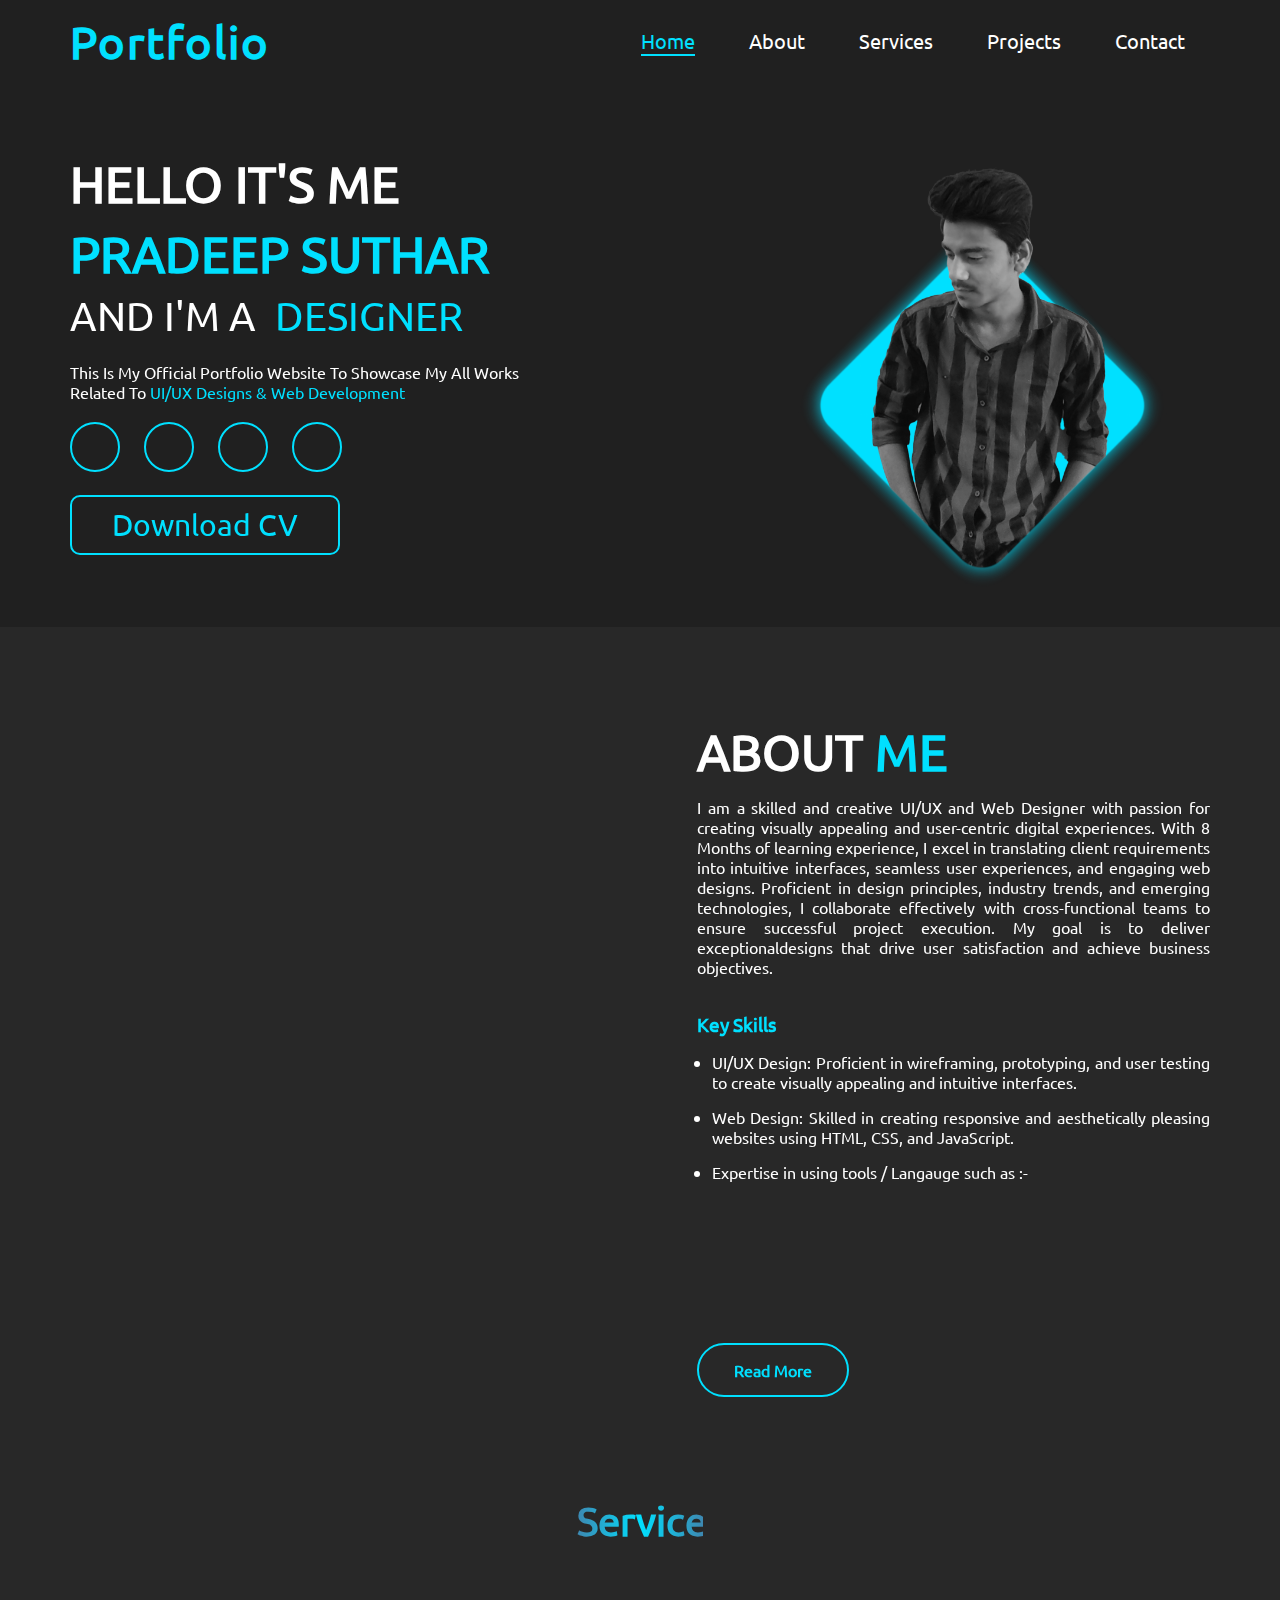
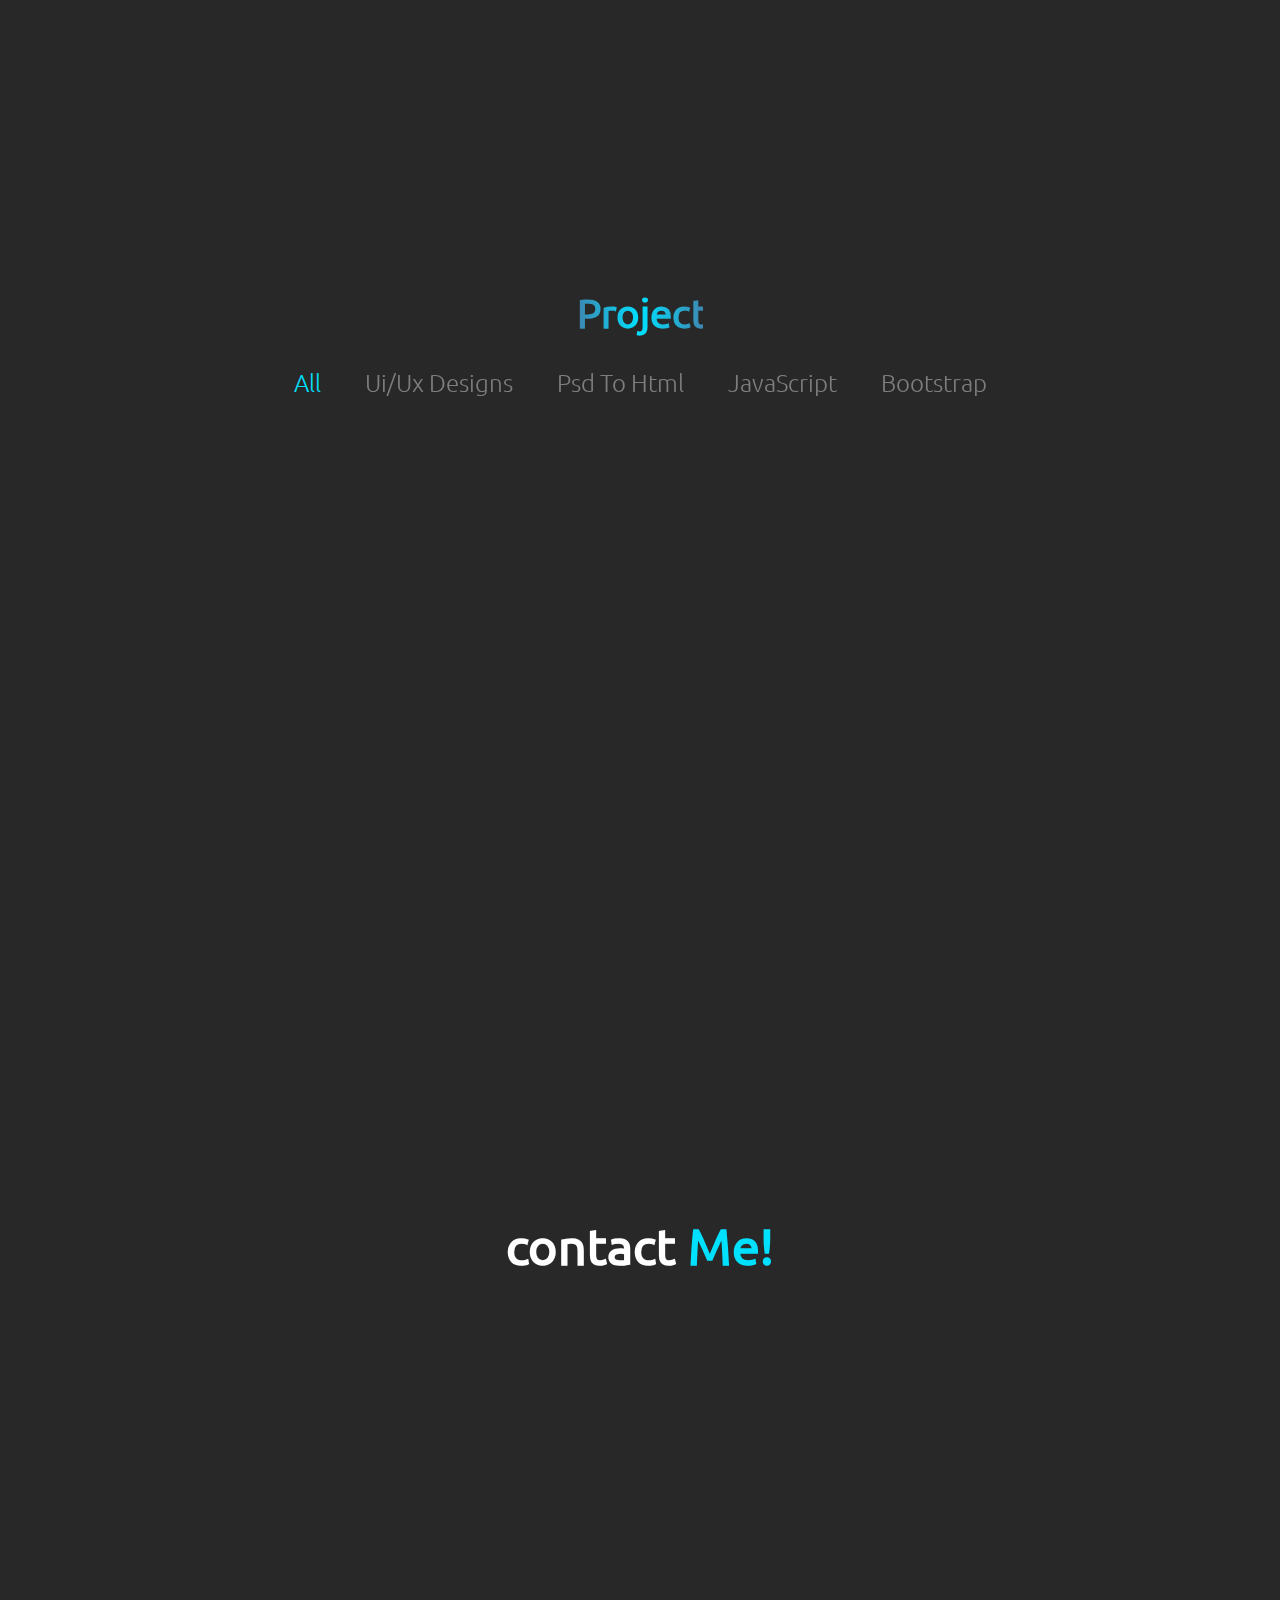
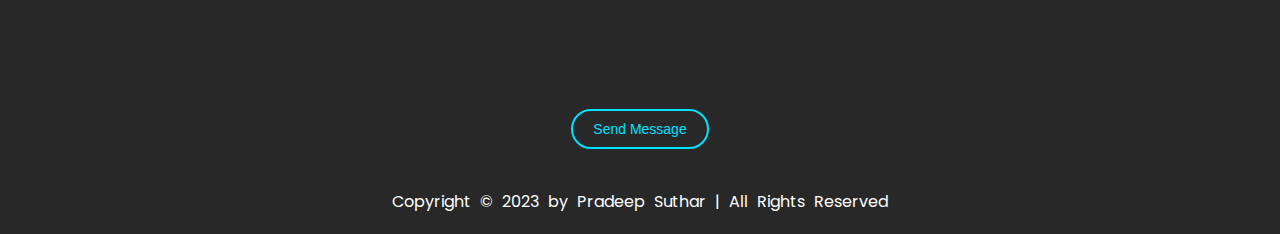
==== index.html @ 1003ca96 "prtfolio" ====
<!DOCTYPE html>
<html lang="en">

<head>
  <meta charset="UTF-8" />
  <meta name="viewport" content="width=device-width, initial-scale=1.0" />
  <title>Document</title>
  <link href="https://unpkg.com/aos@2.3.1/dist/aos.css" rel="stylesheet">
  <link rel="stylesheet" href="assets/css/index.css" />
  <link rel="stylesheet" href="https://cdnjs.cloudflare.com/ajax/libs/font-awesome/6.4.2/css/all.min.css"
    integrity="sha512-z3gLpd7yknf1YoNbCzqRKc4qyor8gaKU1qmn+CShxbuBusANI9QpRohGBreCFkKxLhei6S9CQXFEbbKuqLg0DA=="
    crossorigin="anonymous" referrerpolicy="no-referrer" />
  <script defer src="assets/js/portfolio.js"></script>


</head>

<body>
  <header>
    <div class="container">
      <div class="row align_center justify_spc_btwn nav">



        <div class="logo">
          <h2>Portfolio</h2>
        </div>
        <nav>
          <ul class="navbar">
            <li><a class="active" href="#home">home</a></li>
            <li><a href="#about">About</a></li>
            <li><a href="#services">Services</a></li>
            <li><a href="#projects">projects</a></li>
            <li><a href="#contact">contact</a></li>
          </ul>
        </nav>
        <div id="menu" class="menu"><i class="fa-solid fa-2x fa-bars"></i></div>
      </div>
    </div>
  </header>

  <main>
    <section class="home_sec" id="home">
      <div class="container">
        <div class="row align_center justify_spc_btwn">
          <div class="col_40" data-aos="fade-right" data-aos-duration="1500">
            <div class="home_txt">
              <h2 class="font_50">hello it's me</h2>
              <h1 class="font_50">pradeep suthar</h1>
              <h3 class="typing_txt">
                and i'm a <span data-text=" designer, coder, developer"></span>
              </h3>
              <p>
                This is my official Portfolio website to showcase my all works
                related to <span>UI/UX Designs & Web Development</span>
              </p>
            </div>

            <div class="social">
              <ul>
                <li>
                  <a href="mailto:pradeepsutharr7@gmail.com" target="_blank"><i
                      class="align_center justify_center fa-regular fa-envelope"></i></a>
                </li>
                <li>
                  <a href="https://www.linkedin.com/in/pradeep-suthar-a47432273/" target="_blank"><i
                      class="align_center justify_center fa-brands fa-linkedin-in"></i></a>
                </li>
                <li>
                  <a href="https://github.com/Pradeepsutharr" target="_blank"><i
                      class="align_center justify_center fa-brands fa-github"></i></a>
                </li>
                <li>
                  <a href="https://www.instagram.com/suthar_pradeeep/" target="_blank"><i
                      class="align_center justify_center fa-brands fa-instagram"></i></a>
                </li>
              </ul>

            </div>

            <div class="cv">
              <a download="" href="">Download CV</a>
            </div>
          </div>

          <div class="col_40" data-aos="fade-left" data-aos-duration="1500">
            <div class="my_photo">
              <img class="img_100" src="assets/images/self_pic.png" alt="">
            </div>
          </div>

        </div>
      </div>
    </section>

    <section class="about_sec" id="about">
      <div class="container">
        <div class="row justify_spc_btwn align_center">
          <div class="col_30">
            <div class="about_photo" data-aos="fade-right" data-aos-duration="2000">
              <img class="img_100" src="assets/images/about_pic.png" alt="">
            </div>
          </div>

          <div class="col_45" data-aos="fade-left" data-aos-duration="3000">
            <div class="about_txt">
              <h2 class="txt_up">about <span>me</span></h2>
              <p>
                I am a skilled and creative UI/UX and Web Designer with
                passion for creating visually appealing and user-centric
                digital experiences. With 8 Months of learning experience, I
                excel in translating client requirements into intuitive
                interfaces, seamless user experiences, and engaging web
                designs. Proficient in design principles, industry trends, and
                emerging technologies, I collaborate effectively with
                cross-functional teams to ensure successful project execution.
                My goal is to deliver exceptionaldesigns that drive user
                satisfaction and achieve business objectives.
              </p>
              <div class="key_skills">
                <h3 class="txt_cap">key skills</h3>
                <ul>
                  <li>
                    UI/UX Design: Proficient in wireframing, prototyping, and
                    user testing to create visually appealing and intuitive
                    interfaces.
                  </li>

                  <li>
                    Web Design: Skilled in creating responsive and
                    aesthetically pleasing websites using HTML, CSS, and
                    JavaScript.
                  </li>

                  <li>Expertise in using tools / Langauge such as :-</li>
                </ul>
              </div>
            </div>
            <ul class="tools">
              <li data-aos="flip-right" data-aos-duration="3000" class="tool d_inline_blc">
                <svg xmlns="http://www.w3.org/2000/svg" width="50" height="50" viewBox="0 0 60 60" fill="none">
                  <rect width="60" height="60" rx="12" fill="#18435A" />
                  <path d="M24 48C27.312 48 30 45.312 30 42V36H24C20.688 36 18 38.688 18 42C18 45.312 20.688 48 24 48Z"
                    fill="#0ACF83" />
                  <path d="M18 30C18 26.688 20.688 24 24 24H30V36H24C20.688 36 18 33.312 18 30Z" fill="#A259FF" />
                  <path d="M18 18C18 14.688 20.688 12 24 12H30V24H24C20.688 24 18 21.312 18 18Z" fill="#F24E1E" />
                  <path d="M30 12H36C39.312 12 42 14.688 42 18C42 21.312 39.312 24 36 24H30V12Z" fill="#FF7262" />
                  <path
                    d="M42 30C42 33.312 39.312 36 36 36C32.688 36 30 33.312 30 30C30 26.688 32.688 24 36 24C39.312 24 42 26.688 42 30Z"
                    fill="#1ABCFE" />
                </svg>
              </li>

              <li data-aos="flip-right" data-aos-duration="3000" class="tool d_inline_blc">
                <svg xmlns="http://www.w3.org/2000/svg" width="50" height="50" viewBox="0 0 60 60" fill="none">
                  <rect width="60" height="60" rx="12" fill="#18435A" />
                  <path
                    d="M31.6478 18.4311L24.5298 30.2114L32.1222 42.7057C32.1698 42.8008 32.1934 42.896 32.1698 42.9912C32.146 43.0864 32.0511 43.015 31.9087 43.0389H26.4754C26.0958 43.0389 25.8348 43.015 25.6687 42.7771C25.1705 41.7775 24.6485 40.8018 24.1503 39.8022C23.652 38.8265 23.1063 37.8269 22.5368 36.8035C21.9674 35.7802 21.3979 34.757 20.8285 33.7097H20.7811C20.2829 34.7331 19.7371 35.7564 19.1914 36.7798C18.6457 37.8031 18.1 38.8265 17.578 39.826C17.0323 40.8255 16.4866 41.8489 15.9409 42.8246C15.846 43.0626 15.6562 43.0864 15.3952 43.0864H10.1754C10.0805 43.0864 10.0093 43.134 10.0093 43.015C9.98559 42.9198 10.0093 42.8246 10.0568 42.7532L17.4357 30.616L10.2466 18.4073C10.1754 18.3121 10.1517 18.2169 10.1991 18.1693C10.2466 18.098 10.3415 18.0741 10.4364 18.0741H15.8223C15.9409 18.0741 16.0596 18.098 16.1544 18.1217C16.2493 18.1693 16.3205 18.2407 16.3917 18.3359C16.8425 19.3592 17.3645 20.3826 17.9101 21.4059C18.4797 22.4293 19.0253 23.4288 19.6185 24.4284C20.1879 25.4278 20.7099 26.4274 21.2081 27.4508H21.2556C21.7539 26.4036 22.2758 25.3803 22.7978 24.3807C23.3198 23.3812 23.8656 22.3816 24.4112 21.3822C24.957 20.3826 25.4788 19.3592 26.0008 18.3835C26.0246 18.2883 26.072 18.1932 26.1432 18.1455C26.2381 18.098 26.3331 18.0741 26.4517 18.098H31.4579C31.5766 18.0741 31.6952 18.1455 31.7189 18.2645C31.7427 18.2883 31.6952 18.3835 31.6478 18.4311Z"
                    fill="#FF61F6" />
                  <path fill-rule="evenodd" clip-rule="evenodd"
                    d="M37.5082 42.4677C39.0979 43.2054 40.8536 43.5624 42.6093 43.5386C43.8431 43.5386 45.0532 43.4196 46.2632 43.2054C47.5919 42.9674 48.8968 42.5867 50.1306 42.0631C50.2967 41.9917 50.3679 41.8488 50.3679 41.6822C50.3642 41.62 50.3606 41.5559 50.3569 41.4902C50.3363 41.1304 50.3132 40.7247 50.273 40.3019C50.2708 40.254 50.2686 40.2064 50.2665 40.1592C50.2451 39.6916 50.2255 39.2632 50.2255 38.8741V16.2178V16.1703C50.2018 16.0751 50.1068 15.9799 49.9882 16.0037H45.1718C45.0057 16.0037 44.9345 16.0989 44.9345 16.2655V23.7858C44.8028 23.7747 44.6812 23.7689 44.5674 23.7633C44.4353 23.7569 44.3137 23.751 44.1991 23.7381C43.9854 23.7144 43.8194 23.7144 43.7007 23.7144C41.3519 23.7144 39.3589 24.1665 37.698 25.0947C36.132 25.9514 34.8271 27.2366 33.9256 28.7835C33.0477 30.3066 32.5969 32.0439 32.6205 33.805C32.6205 35.9706 33.0477 37.7793 33.9256 39.231C34.7797 40.6351 36.0135 41.7775 37.5082 42.4677ZM44.9345 28.3075V38.7789C44.6498 38.8741 44.3888 38.9216 44.0804 38.8978C43.7719 38.9216 43.4398 38.9455 43.0839 38.9455C42.4196 38.9455 41.7552 38.8503 41.1146 38.6361C40.4977 38.4457 39.952 38.1125 39.5012 37.6841C39.0267 37.2082 38.6707 36.637 38.4336 35.9944C38.1489 35.209 38.0065 34.3762 38.0302 33.5432C38.0302 32.3057 38.2912 31.2823 38.8131 30.5208C39.3351 29.7592 40.0232 29.1642 40.8299 28.7597C41.6603 28.3314 42.5857 28.1409 43.511 28.1409C43.7719 28.1409 44.033 28.1648 44.2939 28.1885C44.5074 28.2123 44.721 28.2599 44.9345 28.3075Z"
                    fill="#FF61F6" />
                </svg>
              </li>

              <li data-aos="flip-right" data-aos-duration="3000" class="tool d_inline_blc">
                <svg xmlns="http://www.w3.org/2000/svg" width="50" height="50" viewBox="0 0 60 60" fill="none">
                  <rect width="60" height="60" rx="12" fill="#18435A" />
                  <path
                    d="M19.426 14C16.4391 14 13.5997 14 11.6638 14.1411C11.4241 14.1411 11 14.2821 11 14.4937V45.3876C11 45.6521 11.1291 45.7402 11.3688 45.7402H15.9597C16.2363 45.7402 16.3285 45.6168 16.3285 45.3876V34.349H18.6701C25.4736 34.349 31.0049 31.2103 31.0049 23.91C31.0049 18.3731 27.7598 14 19.426 14ZM18.7991 29.8701C17.9885 29.9143 17.176 29.9143 16.3654 29.8701V18.6552C16.9 18.6552 18.0432 18.5671 19.2416 18.5671C23.2426 18.5671 25.6211 20.4186 25.6211 24.0687C25.6211 28.6358 22.3023 29.8701 18.7991 29.8701ZM49 39.1806C49 43.7829 45.3125 46.234 40.3343 46.234C38.2011 46.3089 36.081 45.8852 34.1577 44.9996C33.9549 44.9115 33.918 44.7704 33.918 44.5411V40.2739C33.918 39.9917 34.0655 39.9035 34.2868 40.0446C36.084 41.1751 38.1833 41.7873 40.3343 41.808C42.7312 41.808 43.7268 40.8558 43.7268 39.5509C43.7268 38.246 43.0262 37.5936 40.0393 36.0242C35.7618 34.0669 33.9733 32.0743 33.9733 28.7592C33.9733 25.0385 37.0155 21.9527 42.2887 21.9527C44.1282 21.8726 45.9656 22.1485 47.6909 22.7638C47.7886 22.8238 47.8676 22.9079 47.9195 23.0072C47.9714 23.1065 47.9944 23.2174 47.9859 23.3281V27.278C47.9859 27.5249 47.8384 27.6659 47.5434 27.5778C45.9249 26.7094 44.0881 26.2824 42.2334 26.3434C39.8549 26.3434 39.0437 27.5072 39.0437 28.4594C39.0437 29.4116 39.5968 30.2228 42.7312 31.7922C47.525 33.9434 49 36.0418 49 39.1277V39.1806Z"
                    fill="#00A9FF" />
                </svg>
              </li>

              <li data-aos="flip-right" data-aos-duration="3000" class="tool d_inline_blc">
                <svg xmlns="http://www.w3.org/2000/svg" width="50" height="50" viewBox="0 0 60 60" fill="none">
                  <rect width="60" height="60" rx="12" fill="#18435A" />
                  <path d="M47 15.3917L43.9025 49.9454L29.9792 53.7891L16.0943 49.9507L13 15.3917H47Z" fill="#E44D26" />
                  <path d="M30 50.851L41.2507 47.7451L43.8976 18.2173H30V50.851Z" fill="#F16529" />
                  <path
                    d="M23.9786 26.6945H30V22.456H19.3269L19.4287 23.5931L20.4749 35.2733H30V31.0348H24.3677L23.9786 26.6945ZM24.938 37.3927H20.6651L21.2614 44.0478L29.9804 46.4579L30 46.4526V42.0427L29.9814 42.0477L25.241 40.7731L24.938 37.3927Z"
                    fill="#EBEBEB" />
                  <path
                    d="M16.1633 6H18.3264V8.12809H20.3051V6H22.4683V12.4444H20.3053V10.2864H18.3265V12.4444H16.1635L16.1633 6ZM25.3127 8.13711H23.4087V6H29.3814V8.13711H27.4762V12.4444H25.3131V8.13711H25.3127ZM30.3292 6H32.5846L33.972 8.26438L35.3581 6H37.6145V12.4444H35.4602V9.25019L33.972 11.5415H33.9347L32.4456 9.25019V12.4444H30.3292V6ZM38.6909 6H40.8547V10.3143H43.8966V12.4444H38.6908V6H38.6909Z"
                    fill="white" />
                  <path
                    d="M29.9852 35.2733H35.2266L34.7324 40.7704L29.9851 42.0463V46.4559L38.7111 44.0478L38.775 43.3317L39.7754 32.173L39.8792 31.0348H29.9852V35.2733ZM29.9852 26.6842V26.6945H40.2665L40.3518 25.7419L40.5459 23.5931L40.6476 22.456H29.9852V26.6842Z"
                    fill="white" />
                </svg>
              </li>

              <li data-aos="flip-right" data-aos-duration="3000" class="tool d_inline_blc">
                <svg xmlns="http://www.w3.org/2000/svg" width="50" height="50" viewBox="0 0 60 60" fill="none">
                  <rect width="60" height="60" rx="12" fill="#18435A" />
                  <path
                    d="M39.6437 7.77668H36.8218L39.7564 10.9613V12.4773H33.7121V10.7021H36.6464L33.7121 7.51757V6H39.6437V7.77668ZM32.5137 7.77668H29.6918L32.6264 10.9613V12.4773H26.5817V10.7021H29.5163L26.5817 7.51757V6H32.5137V7.77668ZM25.4536 7.84929H22.4085V10.628H25.4536V12.4773H20.2439V6H25.4536V7.84929Z"
                    fill="white" />
                  <path d="M16.0944 50.1396L13 15.4341H47L43.9029 50.1339L29.9792 53.9945L16.0944 50.1396Z"
                    fill="#1572B6" />
                  <path d="M30.0005 51.0438L41.251 47.9246L43.8979 18.2721H30.0005V51.0438Z" fill="#33A9DC" />
                  <path
                    d="M30.0002 30.8457H35.6326L36.022 26.4871H30.0002V22.2305H40.6737L40.5717 23.3724L39.5257 35.1018H30.0002V30.8457Z"
                    fill="white" />
                  <path
                    d="M30.0259 41.9001L30.0072 41.9055L25.2668 40.6252L24.9634 37.2305H20.6912L21.2877 43.9138L30.0064 46.334L30.0263 46.3283L30.0259 41.9001Z"
                    fill="#EBEBEB" />
                  <path
                    d="M35.2711 34.9218L34.7582 40.6222L30.011 41.9036V46.3321L38.7369 43.9138L38.8011 43.1945L39.5418 34.9218H35.2711Z"
                    fill="white" />
                  <path
                    d="M30.0151 22.2305V26.4867H19.7337L19.6481 25.5301L19.4543 23.3724L19.3523 22.2305H30.0151ZM30.0002 30.846V35.1026H25.3198L25.2346 34.146L25.0404 31.9879L24.9384 30.846H30.0002Z"
                    fill="#EBEBEB" />
                </svg>
              </li>

              <li data-aos="flip-right" data-aos-duration="3000" class="tool d_inline_blc">
                <svg xmlns="http://www.w3.org/2000/svg" width="50" height="50" viewBox="0 0 60 60" fill="none">
                  <rect width="60" height="60" rx="12" fill="#18435A" />
                  <path d="M47 15.3787H13L16.1874 49.9435L29.9983 53.8606L43.8091 49.9435L47 15.3787Z" fill="#E6A329" />
                  <path d="M29.9983 18.1948V50.9315L41.1882 47.7614L43.9104 18.1948H29.9983Z" fill="#F1BF22" />
                  <path
                    d="M38.9006 22.4352H21.6954L20.4971 35.3753L20.5217 35.2948H35.1384L34.6624 40.7699L29.9987 42.1115L25.2663 40.7483L24.9828 37.4345H20.6871L21.2999 44.056L29.9987 46.5255L38.7015 44.056L39.8999 31.0588H24.3873L24.5864 26.7284H35.3492L35.5102 29.2095H39.8423L38.9006 22.4352Z"
                    fill="white" />
                  <path
                    d="M30.0022 22.4352H21.6954L20.4971 35.3753L20.5217 35.2948H30.0018V31.0735H24.9923L25.1914 26.7431H30.0022V22.4352ZM24.9923 37.4367H20.6866L21.2994 44.0547L29.9983 46.5216V42.1176L25.2659 40.7509L24.9923 37.4367Z"
                    fill="#EBEBEB" />
                  <path
                    d="M26.6924 10.2806H23.6655V12.4536H28.8589V6H26.695L26.6924 10.2806ZM36.3334 6.03462H31.057V8.29373C31.7615 8.99829 32.129 9.33716 33.1668 10.3577H31.057V12.4177H36.333V10.3611L34.2253 8.29719H36.3351L36.3334 6.03462Z"
                    fill="white" />
                </svg>
              </li>

              <li data-aos="flip-right" data-aos-duration="3000" class="tool d_inline_blc">
                <svg xmlns="http://www.w3.org/2000/svg" width="50" height="50" viewBox="0 0 60 60" fill="none">
                  <rect width="60" height="60" rx="12" fill="#18435A" />
                  <path
                    d="M16.8156 15.4695C14.1411 19.1077 14.4739 23.8416 16.5173 27.7081L16.6668 27.9829L16.7625 28.1572L16.8221 28.2574L16.9287 28.4378C16.992 28.5435 17.0571 28.6486 17.1237 28.7543L17.235 28.9278C17.3089 29.0401 17.3842 29.1517 17.4613 29.2629L17.5577 29.4038C17.6643 29.5542 17.773 29.704 17.8855 29.8518L17.8949 29.8631L17.9502 29.9337C18.0473 30.0605 18.1474 30.1858 18.2489 30.3101L18.3613 30.4455C18.4519 30.5532 18.5439 30.66 18.6374 30.7671L18.7429 30.8862C18.8684 31.026 18.9968 31.1659 19.1274 31.3022L19.135 31.3098L19.15 31.3253C19.2776 31.4572 19.4082 31.5863 19.541 31.7155L19.6662 31.8349C19.7687 31.9327 19.8731 32.0288 19.9783 32.1246L20.106 32.2396C20.2467 32.3649 20.3886 32.4882 20.5338 32.608L20.5403 32.6135L20.6149 32.6735C20.7426 32.7785 20.8724 32.8818 21.0034 32.9841L21.1642 33.1056C21.2711 33.1866 21.3792 33.2668 21.488 33.3453L21.6615 33.4696C21.7815 33.5533 21.9027 33.6356 22.0249 33.7165L22.1569 33.8054L22.1937 33.8302C22.3094 33.9059 22.4283 33.9786 22.5466 34.0513L22.6993 34.1477C22.8812 34.2562 23.0657 34.3639 23.2519 34.4679L23.4047 34.5495C23.5418 34.6243 23.6797 34.698 23.8194 34.7696L24.049 34.8819L24.3458 35.0279L24.4142 35.0592L24.5357 35.1146C24.691 35.1849 24.8478 35.2541 25.0061 35.3209L25.1054 35.3629C25.2865 35.438 25.4695 35.51 25.6539 35.5792L25.7878 35.6288C25.9584 35.6915 26.1316 35.7524 26.3055 35.8103L26.3706 35.8316C26.5612 35.895 26.754 35.9532 26.9479 36.0107L27.0872 36.0499C27.2844 36.1064 27.4798 36.1732 27.6831 36.209C40.6165 38.4415 44.3733 28.8521 44.3733 28.8521C41.2179 32.7434 35.6175 33.7696 30.311 32.627C30.1099 32.5839 29.9149 32.5244 29.7188 32.47L29.5711 32.4272C29.3798 32.3718 29.1895 32.3136 29.0007 32.2516L28.9225 32.2251C28.7533 32.1686 28.5864 32.1094 28.4198 32.0485L28.2786 31.9961C28.0964 31.9279 27.9148 31.8566 27.7359 31.7826L27.6274 31.7368C27.4736 31.671 27.3211 31.6046 27.1695 31.5354L27.037 31.4751C26.9181 31.4203 26.8006 31.3621 26.6827 31.3046L26.4466 31.1872C26.3029 31.1149 26.1621 31.0391 26.0221 30.962L25.8788 30.8866C25.6921 30.7822 25.5081 30.6748 25.3258 30.5656L25.1767 30.4716C25.0446 30.391 24.9129 30.3087 24.7834 30.224L24.6565 30.1397C24.5313 30.0563 24.4073 29.9713 24.2847 29.8855L24.1199 29.7674C24.0071 29.6858 23.8951 29.6035 23.7845 29.5191L23.635 29.4055C23.4938 29.296 23.3545 29.1851 23.217 29.0718L23.1712 29.0356C23.0224 28.912 22.8761 28.7849 22.7317 28.6575L22.608 28.5446C22.5011 28.4485 22.3956 28.3514 22.2923 28.2515L22.1686 28.1344C22.0369 28.007 21.9078 27.8779 21.7812 27.7467L21.7619 27.7271C21.628 27.5886 21.4971 27.4471 21.369 27.3038L21.2661 27.1881C21.1704 27.0793 21.0758 26.9684 20.9834 26.8572L20.8797 26.735C20.768 26.5982 20.6596 26.4619 20.553 26.3234C17.6072 22.5193 16.5486 17.2726 18.9033 12.9639M25.117 12.404C23.1832 15.0384 23.2879 18.5657 24.7969 21.3516C25.0497 21.8185 25.3342 22.272 25.6521 22.7032C25.9417 23.0968 26.2633 23.5644 26.6478 23.8802C26.7871 24.0255 26.933 24.1674 27.0818 24.3065L27.196 24.4136C27.3404 24.5462 27.4874 24.6767 27.6391 24.8034L27.6573 24.8182L27.6616 24.8224C27.8297 24.9618 28.0032 25.0958 28.1793 25.228L28.2968 25.3148C28.4736 25.4429 28.6537 25.5689 28.8385 25.6891L28.8541 25.7005L29.1015 25.8544L29.2186 25.9278C29.3507 26.008 29.4842 26.0858 29.6202 26.1606L29.677 26.1922C29.7941 26.2559 29.9127 26.3186 30.0317 26.3799L30.1579 26.4419L30.406 26.5638L30.4435 26.58C30.6141 26.6592 30.7858 26.736 30.9615 26.8083L31.0757 26.8531C31.2161 26.9092 31.3576 26.9643 31.5002 27.016L31.6821 27.0793C31.8116 27.1248 31.9411 27.1664 32.0721 27.2078L32.2482 27.2611C32.4341 27.3155 32.6181 27.3848 32.8117 27.4154C42.7974 28.9812 45.1027 21.7031 45.1027 21.7031C43.0247 24.5366 39.0003 25.8882 34.7059 24.833C34.5152 24.7855 34.3268 24.7339 34.1402 24.6784L33.9703 24.6264C33.8375 24.5861 33.7055 24.5428 33.5749 24.4976L33.3963 24.4346C33.2529 24.3823 33.1111 24.3282 32.9703 24.2717L32.8557 24.2259C32.6792 24.1533 32.5057 24.0765 32.3347 23.9966L32.0736 23.8709L31.9229 23.7976C31.8116 23.7404 31.701 23.6812 31.5923 23.6206L31.5133 23.5782C31.378 23.5035 31.2449 23.4267 31.1132 23.3468L30.9924 23.2707L30.7334 23.1081C30.5493 22.988 30.37 22.8623 30.1935 22.7345L30.072 22.6436C28.1924 21.2389 26.7024 19.3188 25.9941 17.1417C25.2516 14.8838 25.4117 12.3493 26.698 10.292M32.099 10.1137C30.9589 11.7019 30.8469 13.6747 31.6381 15.4289C32.4723 17.2908 34.1817 18.7513 36.177 19.4441L36.4251 19.5251L36.5342 19.5581C36.6517 19.5932 36.7685 19.6339 36.89 19.6552C42.4038 20.6639 43.8993 16.9771 44.2972 16.4341C42.9873 18.2196 40.7857 18.6483 38.0843 18.0274C37.8711 17.9785 37.6365 17.9055 37.4309 17.8363C37.1672 17.7471 36.9074 17.6459 36.6546 17.5312C36.1752 17.3129 35.7179 17.0484 35.2937 16.7454C32.8764 15.0091 31.3751 11.6974 32.9524 9"
                    fill="#00E0FF" />
                  <path
                    d="M30.8578 41.5976H29.3205C29.2354 41.5976 29.1506 41.6623 29.1324 41.7412L28.5868 44.131L28.0411 46.5209C28.0233 46.5998 27.9385 46.6645 27.8534 46.6645H26.7653C25.6889 46.6645 25.8133 45.9596 26.0338 44.994L26.0403 44.9647L26.0643 44.8428L26.0687 44.8201L26.1178 44.5722L26.1705 44.3066L26.2266 44.0363L26.4747 42.8889L26.7231 41.7415C26.7402 41.6623 26.6842 41.5972 26.5991 41.5972H25.0214C24.9362 41.5972 24.8518 41.662 24.8344 41.7412L24.495 43.2646L24.1559 44.7884L24.1552 44.7905L24.1239 44.9324C23.7332 46.6208 23.8365 48.2313 25.9603 48.282L26.0221 48.283H29.3554C29.4405 48.283 29.5253 48.2183 29.5431 48.1394L30.262 44.9406L30.9808 41.7415C30.9986 41.6623 30.9433 41.5979 30.8578 41.5976ZM14.3947 41.5807H12.7067C12.6212 41.5807 12.5361 41.6454 12.5172 41.7239L12.3571 42.3927L12.1971 43.0614C12.1785 43.1403 12.2327 43.2047 12.3182 43.2047H14.0192C14.1047 43.2047 14.1895 43.14 14.2077 43.0611L14.3623 42.3927L14.5169 41.7243C14.5347 41.6454 14.4801 41.5807 14.3947 41.5807ZM13.905 43.662H12.2036C12.1185 43.662 12.033 43.7267 12.0141 43.8053L11.7751 44.8073L11.5364 45.8091L11.4699 46.0963L11.2403 47.119L11.0111 48.1421C10.9933 48.221 10.9566 48.3484 10.9293 48.4249C10.9293 48.4249 10.6114 49.3202 10.077 49.3099L10.01 49.3085L9.54766 49.3006C9.46254 49.2995 9.37669 49.3626 9.35668 49.4407L9.18025 50.1429L9.00418 50.8447C8.98417 50.9232 9.03801 50.988 9.12277 50.9893C9.4258 50.9928 10.1046 51 10.5153 51C11.85 51 12.5539 50.2999 13.0047 48.2854L13.5325 45.9734L14.0276 43.8049C14.0454 43.7267 13.9901 43.662 13.905 43.662ZM45.2325 43.12L45.162 42.8441L45.0925 42.5618L45.0572 42.4192C44.919 41.9106 44.5133 41.6175 43.6323 41.6175L42.2608 41.6162L40.9978 41.6144H39.5765C39.4914 41.6144 39.407 41.6792 39.3892 41.758L39.3262 42.039L39.252 42.371L39.2313 42.4643L38.5914 45.3019L37.9839 47.9954C37.9657 48.0747 37.9599 48.1718 37.9701 48.211C37.9802 48.2506 38.1443 48.283 38.2294 48.283H39.5114C39.5969 48.283 39.7049 48.2685 39.7515 48.2506C39.798 48.2327 39.8668 48.074 39.8839 47.9951L40.1116 46.9279L40.3397 45.8604L40.3401 45.8587L40.3706 45.7165L40.6471 44.4905L40.8912 43.4079C40.9094 43.329 40.9934 43.2646 41.0785 43.2643L45.1125 43.2625C45.198 43.2632 45.2518 43.1988 45.2325 43.12ZM50.4255 40.6268L50.1148 40.6278H48.8238C48.7383 40.6278 48.6288 40.6826 48.5811 40.7494L45.7258 44.7089C45.6778 44.7757 45.6229 44.766 45.604 44.6875L45.3937 43.8152C45.3748 43.7364 45.2893 43.672 45.2038 43.672H43.3685C43.283 43.672 43.2325 43.7354 43.2558 43.8128L44.0783 46.5405C44.1015 46.6183 44.1034 46.7458 44.0823 46.8243L43.7239 48.1442C43.7025 48.2227 43.7549 48.2864 43.8404 48.2864H45.6545C45.7396 48.2864 45.8269 48.2224 45.848 48.1442L46.2067 46.8243C46.2278 46.7454 46.2871 46.629 46.3388 46.5643L50.9741 40.7408C51.0257 40.676 50.9977 40.6234 50.9126 40.624L50.4255 40.6268ZM35.843 44.0425V44.0411C35.8325 44.1286 35.747 44.193 35.6615 44.193H33.3344C33.2537 44.193 33.2129 44.1414 33.2249 44.0773L33.2271 44.0721L33.2257 44.0728L33.2267 44.0656L33.2373 44.0281C33.4596 43.4688 33.9121 43.1017 34.763 43.1017C35.7212 43.1014 35.9082 43.5442 35.843 44.0425ZM35.1602 41.4998C32.1732 41.4998 31.4653 43.2161 31.0681 44.9485C30.6712 46.7144 30.705 48.3649 33.7964 48.3649H34.1711L34.2642 48.3646H34.2861L34.6571 48.3636H34.6637C35.48 48.3605 36.2989 48.3546 36.6303 48.3522C36.715 48.3508 36.798 48.2864 36.8154 48.2076L36.9406 47.6287L36.9649 47.5161L37.1141 46.8253C37.1312 46.7464 37.0755 46.6814 36.99 46.6814H34.2111C33.1056 46.6814 32.7775 46.4035 32.8986 45.586H37.3407L37.3404 45.5863L37.3433 45.586C37.4138 45.5849 37.4793 45.5388 37.5051 45.4775L37.5157 45.441L37.5153 45.4413C38.1749 43.0862 37.9857 41.5001 35.1602 41.4998ZM21.042 44.0336L20.9998 44.1744L20.6644 45.3001L20.329 46.4252C20.3061 46.5033 20.2169 46.5667 20.1314 46.5667H18.3562C17.0095 46.5667 16.6814 45.5694 17.0095 44.099C17.3373 42.5948 17.9801 41.6599 19.3057 41.5652C21.1173 41.4357 21.4796 42.6417 21.042 44.0336ZM22.2599 46.4803C22.2599 46.4803 23.097 44.556 23.2869 43.4451C23.5462 41.9578 22.7594 39.8 19.7204 39.8C16.6988 39.8 15.3863 41.8596 14.8858 44.099C14.3852 46.3546 15.0411 48.3322 18.0455 48.316L20.4159 48.3078L22.631 48.3002C22.7161 48.2995 22.8034 48.2355 22.8252 48.1576L23.2112 46.7644C23.2327 46.6858 23.1806 46.6218 23.0951 46.6211L22.7252 46.619L22.3552 46.617C22.2828 46.6166 22.2414 46.5719 22.2501 46.513L22.2599 46.4803ZM37.2185 45.192C37.2185 45.2454 37.173 45.2888 37.1166 45.2888C37.0606 45.2888 37.0148 45.2454 37.0148 45.192C37.0148 45.139 37.0602 45.0959 37.1166 45.0959C37.173 45.0959 37.2185 45.139 37.2185 45.192Z"
                    fill="white" />
                </svg>
              </li>
              <li data-aos="flip-right" data-aos-duration="3000" class="tool d_inline_blc">
                <svg xmlns="http://www.w3.org/2000/svg" width="50" height="50" viewBox="0 0 60 60" fill="none">
                  <rect width="60" height="60" rx="12" fill="#18435A" />
                  <path
                    d="M10 47.9769H11.566C12.2796 47.9769 12.7979 48.077 13.12 48.2771C13.4426 48.4772 13.6037 48.7951 13.6037 49.2312C13.6037 49.5273 13.5329 49.77 13.3918 49.9597C13.2506 50.1494 13.0628 50.2635 12.8287 50.3021V50.3358C13.1479 50.4058 13.3778 50.537 13.519 50.7289C13.6601 50.9209 13.7309 51.1762 13.7309 51.4949C13.7309 51.9469 13.5653 52.2993 13.2333 52.5524C12.9017 52.8055 12.4512 52.9318 11.8822 52.9318H10V47.9769ZM11.067 49.9393H11.6865C11.9755 49.9393 12.1852 49.8952 12.3146 49.8074C12.4445 49.7192 12.5092 49.5736 12.5092 49.3702C12.5092 49.1804 12.4388 49.0444 12.2977 48.9618C12.1565 48.8792 11.9334 48.8381 11.6281 48.8381H11.067V49.9393ZM11.067 50.773V52.0644H11.7625C12.0561 52.0644 12.2728 52.0092 12.4132 51.8984C12.5536 51.7876 12.6232 51.6182 12.6232 51.39C12.6232 50.9791 12.3248 50.773 11.7282 50.773H11.067ZM19.304 50.4477C19.304 51.2677 19.0974 51.8984 18.6845 52.339C18.2717 52.7795 17.6796 53 16.9085 53C16.1373 53 15.5453 52.7795 15.1324 52.339C14.7192 51.8984 14.5129 51.2659 14.5129 50.441C14.5129 49.6162 14.7199 48.9866 15.1343 48.5516C15.5487 48.1166 16.1422 47.8991 16.9156 47.8991C17.6891 47.8991 18.2803 48.1185 18.6902 48.5564C19.0993 48.9948 19.304 49.6255 19.304 50.4477ZM15.6315 50.4477C15.6315 51.0013 15.738 51.4181 15.9518 51.6983C16.1652 51.9784 16.4839 52.1185 16.9085 52.1185C17.7598 52.1185 18.1855 51.5616 18.1855 50.4477C18.1855 49.3316 17.7621 48.7736 16.9153 48.7736C16.4907 48.7736 16.1704 48.914 15.9548 49.1956C15.7391 49.4772 15.6315 49.8941 15.6315 50.4477ZM24.9152 50.4477C24.9152 51.2677 24.7086 51.8984 24.2957 52.339C23.8828 52.7795 23.2908 53 22.5196 53C21.7485 53 21.1565 52.7795 20.7436 52.339C20.3304 51.8984 20.1241 51.2659 20.1241 50.441C20.1241 49.6162 20.3311 48.9866 20.7455 48.5516C21.1599 48.1166 21.7534 47.8991 22.5268 47.8991C23.3002 47.8991 23.8915 48.1185 24.3013 48.5564C24.7101 48.9948 24.9152 49.6255 24.9152 50.4477ZM21.2423 50.4477C21.2423 51.0013 21.3488 51.4181 21.5626 51.6983C21.776 51.9784 22.0947 52.1185 22.5193 52.1185C23.3706 52.1185 23.7963 51.5616 23.7963 50.4477C23.7963 49.3316 23.3729 48.7736 22.526 48.7736C22.1015 48.7736 21.7812 48.914 21.5656 49.1956C21.3499 49.4772 21.2423 49.8941 21.2423 50.4477ZM27.8993 52.9318H26.8324V48.8514H25.4658V47.9769H29.2659V48.8514H27.8993V52.9318ZM33.0107 51.556C33.0107 52.0036 32.8474 52.356 32.5203 52.6135C32.1932 52.8711 31.7382 53 31.1556 53C30.6186 53 30.1436 52.9003 29.7307 52.7017V51.7257C30.0702 51.8747 30.3577 51.9799 30.593 52.041C30.8282 52.1022 31.0431 52.1326 31.2384 52.1326C31.4725 52.1326 31.652 52.0885 31.777 52.0006C31.9023 51.9125 31.9648 51.7817 31.9648 51.6075C31.9648 51.5104 31.9373 51.4241 31.8824 51.3481C31.8274 51.2725 31.7465 51.1995 31.6396 51.1295C31.5327 51.0595 31.3156 50.9476 30.9874 50.7942C30.6799 50.6519 30.4492 50.5151 30.2956 50.384C30.1417 50.2528 30.019 50.1005 29.9272 49.9267C29.8353 49.7526 29.7894 49.5491 29.7894 49.3168C29.7894 48.8784 29.9403 48.5338 30.2422 48.283C30.544 48.0321 30.961 47.9069 31.4936 47.9069C31.7552 47.9069 32.0047 47.9373 32.2422 47.9984C32.4797 48.0595 32.7281 48.1451 32.9874 48.2559L32.643 49.0726C32.3747 48.9644 32.1526 48.8885 31.9768 48.8455C31.8011 48.8025 31.6287 48.781 31.459 48.781C31.2569 48.781 31.1022 48.8273 30.9942 48.9199C30.8861 49.0126 30.8323 49.1334 30.8323 49.2827C30.8323 49.3753 30.8542 49.4561 30.8978 49.525C30.9415 49.594 31.0107 49.6607 31.1059 49.7251C31.2012 49.7896 31.4266 49.9052 31.7823 50.0727C32.2527 50.2943 32.5753 50.5162 32.7495 50.7386C32.9238 50.9609 33.0107 51.2329 33.0107 51.556ZM35.8646 52.9318H34.7977V48.8514H33.4311V47.9769H37.2312V48.8514H35.8646V52.9318ZM39.0727 51.0306V52.9318H38.0058V47.9769H39.4721C40.1559 47.9769 40.6617 48.0996 40.9899 48.3445C41.3181 48.5898 41.4822 48.9622 41.4822 49.4613C41.4822 49.7529 41.4009 50.0119 41.238 50.2391C41.075 50.4662 40.8443 50.6441 40.5462 50.7727C41.3034 51.8865 41.7968 52.6061 42.0264 52.9314H40.8424L39.6411 51.0302L39.0727 51.0306ZM39.0727 50.1765H39.4171C39.7543 50.1765 40.0035 50.1212 40.1642 50.0105C40.3249 49.8997 40.4051 49.7255 40.4051 49.4884C40.4051 49.2534 40.323 49.0863 40.1589 48.9866C39.9948 48.8873 39.7408 48.8377 39.3964 48.8377H39.0727V50.1765ZM45.7404 52.9318L45.3753 51.7524H43.5405L43.1755 52.9318L42.0264 52.9314L43.8017 47.9569H45.1062L46.8894 52.9318H45.7404ZM45.1205 50.8712C44.7833 49.8026 44.5932 49.1982 44.5507 49.0582C44.5082 48.9181 44.478 48.8073 44.4596 48.7262C44.384 49.0152 44.1672 49.7303 43.8089 50.8712H45.1205ZM51 49.5225C51 50.0557 50.8306 50.4636 50.4923 50.7456C50.1539 51.0283 49.6726 51.1695 49.0482 51.1695H48.5905V52.9318H47.5236V47.9769H49.131C49.7415 47.9769 50.2055 48.1062 50.5235 48.3649C50.8412 48.6239 51 49.0096 51 49.5225ZM48.5905 50.3087H48.9417C49.2699 50.3087 49.5153 50.245 49.6782 50.1172C49.8412 49.9893 49.9225 49.8037 49.9225 49.5599C49.9225 49.3135 49.854 49.1315 49.7177 49.0141C49.5811 48.8966 49.367 48.8377 49.0757 48.8377H48.5902L48.5905 50.3087ZM34.2452 27.2906C33.4988 27.0486 32.4243 27.0093 31.0216 27.0093H25.9837V34.4202H31.4123C32.354 34.4202 33.0152 34.3279 33.3961 34.2583C34.0671 34.1405 34.6283 33.9137 35.0792 33.6373C35.5301 33.3616 35.9008 32.9447 36.1913 32.4171C36.4815 31.8894 36.6272 31.2732 36.6272 30.5825C36.6272 29.7732 36.4168 29.1077 35.996 28.5112C35.5756 27.9142 34.9919 27.5322 34.2452 27.2906ZM33.4714 24.0995C34.2128 23.8823 34.7717 23.4896 35.1469 22.9867C35.5229 22.4839 35.7107 21.8369 35.7107 21.0769C35.7107 20.357 35.5353 19.7152 35.1846 19.1672C34.8338 18.6195 34.3329 18.2478 33.6821 18.0455C33.0303 17.844 31.9132 17.7458 30.3303 17.7458H25.9837V24.4155H30.6908C31.9836 24.4155 32.9102 24.2677 33.4714 24.0995ZM50.4471 12.2343C50.4471 9.34332 48.0666 7 45.1303 7H15.8697C12.9334 7 10.5529 9.34332 10.5529 12.2343V41.0433C10.5529 43.9343 12.9334 46.2776 15.8697 46.2776H45.1303C48.0666 46.2776 50.4471 43.9343 50.4471 41.0433V12.2343ZM38.9945 33.4086C38.559 34.2816 38.0201 34.9549 37.3791 35.4285C36.7378 35.9016 35.9335 36.3348 34.9667 36.5764C33.9998 36.8184 32.815 37.014 31.4123 37.014H22.9728V15.152H31.2772C32.9606 15.152 34.3103 15.3817 35.3272 15.8204C36.3445 16.2595 37.1405 16.9398 37.7175 17.8521C38.2933 18.7648 38.5816 19.7219 38.5816 20.7183C38.5816 21.6454 38.3257 22.5195 37.8153 23.3384C37.3042 24.1573 36.5327 24.8187 35.5007 25.3215C36.833 25.7061 37.8579 26.3631 38.5741 27.2902C39.2903 28.2177 39.6486 29.3126 39.6486 30.5755C39.6482 31.5915 39.4307 32.536 38.9945 33.4086Z"
                    fill="#9F6DED" />
                </svg>
              </li>
            </ul>

            <div class="read_btn">
              <a class="txt_cap read_more" href="#">read more <span></span></a>
            </div>
          </div>
        </div>
      </div>
    </section>

    <section class="services" id="services">
      <div class="container">
        <h3 class="txt_cap">services</h3>

        <div class="row justify_spc_btwn align_center">
          <div class="col_30">
            <div class="card" data-aos="zoom-in-right" data-aos-duration="2000">

              <div class="card_logo">
                <i class="fa-solid fa-3x fa-code"></i>
              </div>

              <div class="card_text">
                <h2 class="txt_cap">web development</h2>
                <p>Lorem ipsum dolor sit amet consectetur, adipisicing elit. Iste consequatur officia minus dolore quis
                  quaerat facilis odio, fugiat quasi in incidunt ducimus doloribus nesciunt consequuntur.</p>
              </div>
            </div>
          </div>

          <div class="col_30">
            <div class="card" data-aos="zoom-in-up" data-aos-duration="2000">

              <div class="card_logo">
                <i class="fa-solid fa-3x fa-pen-nib"></i>
              </div>

              <div class="card_text">
                <h2 class="txt_cap">ui / ux designs</h2>
                <p>Lorem ipsum dolor sit amet consectetur, adipisicing elit. Iste consequatur officia minus dolore quis
                  quaerat facilis odio, fugiat quasi in incidunt ducimus doloribus nesciunt consequuntur.</p>
              </div>
            </div>
          </div>

          <div class="col_30">
            <div class="card" data-aos="zoom-in-left" data-aos-duration="2000">

              <div class="card_logo">
                <i class="fa-solid fa-3x fa-laptop-code"></i>
              </div>

              <div class="card_text">
                <h2 class="txt_cap">responsive websites</h2>
                <p>Lorem ipsum dolor sit amet consectetur, adipisicing elit. Iste consequatur officia minus dolore quis
                  quaerat facilis odio, fugiat quasi in incidunt ducimus doloribus nesciunt consequuntur.</p>
              </div>
            </div>
          </div>

        </div>
      </div>
    </section>

    <section class="projects" id="projects">
      <div class="container">
        <div class="projects_heading">
          <h3>Projects</h3>
        </div>

        <div class="buttons">
          <button class="button all active">All</button>
          <button class="button ui">Ui/Ux Designs</button>
          <button class="button psd">Psd To Html</button>
          <button class="button Javascript">JavaScript</button>
          <button class="button bootstrap">Bootstrap</button>
        </div>

        <div class="row justify_spc_btwn">

          <div class="col_30 flip">
            <div class="project_card" data-aos="zoom-in-right" data-aos-duration="1500">

              <div class="front">
                <img class="img_100" src="assets/images/project-1.png" alt="">
              </div>

              <div class="back">
                <h2 class="txt_cap">interior website</h2>
                <p>Discover the essence of elegance and functionality with our curated collection of
                  interior items.
                  From statement pieces to everyday essentials, we offer a handpicked selection that elevates your
                  space
                  with style and purpose.</p>

                <a href="#"><i class="fa-solid fa-arrow-up-right-from-square"></i></a>
              </div>

            </div>
          </div>

          <div class="col_30 flip">
            <div class="project_card" data-aos="zoom-in" data-aos-duration="1500">

              <div class="front">
                <img class="img_100" src="assets/images/project-2.png" alt="">
              </div>

              <div class="back">
                <h2 class="txt_cap">interior website</h2>
                <p>Discover the essence of elegance and functionality with our curated collection of
                  interior items.
                  From statement pieces to everyday essentials, we offer a handpicked selection that elevates your
                  space
                  with style and purpose.</p>

                <a href="#"><i class="fa-solid fa-arrow-up-right-from-square"></i></a>
              </div>

            </div>
          </div>

          <div class="col_30 flip">
            <div class="project_card" data-aos="zoom-in-left" data-aos-duration="1500">

              <div class="front">
                <img class="img_100" src="assets/images/project-1.png" alt="">
              </div>

              <div class="back">
                <h2 class="txt_cap">interior website</h2>
                <p>Discover the essence of elegance and functionality with our curated collection of
                  interior items.
                  From statement pieces to everyday essentials, we offer a handpicked selection that elevates your
                  space
                  with style and purpose.</p>

                <a href="#"><i class="fa-solid fa-arrow-up-right-from-square"></i></a>
              </div>

            </div>
          </div>

          <div class="col_30 flip">
            <div class="project_card" data-aos="zoom-in-right" data-aos-duration="1500">

              <div class="front">
                <img class="img_100" src="assets/images/project-1.png" alt="">
              </div>

              <div class="back">
                <h2 class="txt_cap">interior website</h2>
                <p>Discover the essence of elegance and functionality with our curated collection of
                  interior items.
                  From statement pieces to everyday essentials, we offer a handpicked selection that elevates your
                  space
                  with style and purpose.</p>

                <a href="#"><i class="fa-solid fa-arrow-up-right-from-square"></i></a>
              </div>

            </div>
          </div>

          <div class="col_30 flip">
            <div class="project_card" data-aos="zoom-in" data-aos-duration="1500">

              <div class="front">
                <img class="img_100" src="assets/images/project-1.png" alt="">
              </div>

              <div class="back">
                <h2 class="txt_cap">interior website</h2>
                <p>Discover the essence of elegance and functionality with our curated collection of
                  interior items.
                  From statement pieces to everyday essentials, we offer a handpicked selection that elevates your
                  space
                  with style and purpose.</p>

                <a href="#"><i class="fa-solid fa-arrow-up-right-from-square"></i></a>
              </div>

            </div>
          </div>

          <div class="col_30 flip">
            <div class="project_card" data-aos="zoom-in-left" data-aos-duration="1500">

              <div class="front">
                <img class="img_100" src="assets/images/project-6.png" alt="">
              </div>

              <div class="back">
                <h2 class="txt_cap">interior website</h2>
                <p>Discover the essence of elegance and functionality with our curated collection of
                  interior items.
                  From statement pieces to everyday essentials, we offer a handpicked selection that elevates your
                  space
                  with style and purpose.</p>

                <a href="#"><i class="fa-solid fa-arrow-up-right-from-square"></i></a>
              </div>

            </div>
          </div>

          <div class="col_30 flip">
            <div class="project_card" data-aos="zoom-in-right" data-aos-duration="1500">

              <div class="front">
                <img class="img_100" src="assets/images/project-1.png" alt="">
              </div>

              <div class="back">
                <h2 class="txt_cap">interior website</h2>
                <p>Discover the essence of elegance and functionality with our curated collection of
                  interior items.
                  From statement pieces to everyday essentials, we offer a handpicked selection that elevates your
                  space
                  with style and purpose.</p>

                <a href="#"><i class="fa-solid fa-arrow-up-right-from-square"></i></a>
              </div>

            </div>
          </div>

          <div class="col_30 flip">
            <div class="project_card" data-aos="zoom-in" data-aos-duration="1500">

              <div class="front">
                <img class="img_100" src="assets/images/project-1.png" alt="">
              </div>

              <div class="back">
                <h2 class="txt_cap">interior website</h2>
                <p>Discover the essence of elegance and functionality with our curated collection of
                  interior items.
                  From statement pieces to everyday essentials, we offer a handpicked selection that elevates your
                  space
                  with style and purpose.</p>

                <a href="#"><i class="fa-solid fa-arrow-up-right-from-square"></i></a>
              </div>

            </div>
          </div>

          <div class="col_30 flip">
            <div class="project_card" data-aos="zoom-in-left" data-aos-duration="1500">

              <div class="front">
                <img class="img_100" src="assets/images/project-1.png" alt="">
              </div>

              <div class="back">
                <h2 class="txt_cap">interior website</h2>
                <p>Discover the essence of elegance and functionality with our curated collection of
                  interior items.
                  From statement pieces to everyday essentials, we offer a handpicked selection that elevates your
                  space
                  with style and purpose.</p>

                <a href="#"><i class="fa-solid fa-arrow-up-right-from-square"></i></a>
              </div>

            </div>
          </div>

        </div>



      </div>
    </section>



    <section class="contact" id="contact">

      <div class="container">

        <h2 class="heading">
          contact <span>Me!</span>
        </h2>

        <form action="process_form.php" method="post">

          <div class="input_box row">
            <input data-aos="fade-right" data-aos-duration="1500" type="text" placeholder="Full Name">
            <input data-aos="fade-left" data-aos-duration="1500" type="email" placeholder="Email Address">
          </div>

          <div class="input_box row">
            <input data-aos="fade-right" data-aos-duration="1500" type="number" placeholder="Mobile Number">
            <input data-aos="fade-left" data-aos-duration="1500" type="text" placeholder="Email Subject">
          </div>

          <textarea data-aos="zoom-in" data-aos-duration="1500" name="" id="" rows="10"
            placeholder="Your Message"></textarea>

          <div class="submit">
            <input class="send_msg" type="submit" value="Send Message">
          </div>

        </form>

      </div>

    </section>


    <footer>
      <div class="footer_txt">
        <p>Copyright &copy; 2023 by Pradeep Suthar | All Rights Reserved</p>
      </div>
    </footer>
  </main>

  <script src="https://unpkg.com/aos@2.3.1/dist/aos.js"></script>
  <script>
    AOS.init();
  </script>
  <!-- 
  <script>
    window.addEventListener(
      "scroll",
      () => {
        document.body.style.setProperty(
          "--scroll",
          window.pageYOffset / (document.body.offsetHeight - window.innerHeight)
        );
      },
      false
    );
  </script> -->


</body>

</html>
---- assets/css/index.css ----
@font-face {
  font-family: regular;
  src: url(../fonts/Ubuntu-Regular.ttf);
}
@font-face {
  font-family: medium;
  src: url(../fonts/Ubuntu-Medium.ttf);
}
@font-face {
  font-family: bold;
  src: url(../fonts/Ubuntu-Bold.ttf);
}

@font-face {
  font-family: poppins;
  src: url(../fonts/Poppins-Regular.ttf);
}

@font-face {
  font-family: light;
  src: url(../fonts/Ubuntu-Light.ttf);
}

html {
  scroll-behavior: smooth;
}

body {
  background-color: #282828;
  font-family: regular;
}

::-webkit-scrollbar {
  width: 8px;
}

::-webkit-scrollbar-thumb {
  background: #00e0ff;
  border-radius: 10px;
}

* {
  margin: 0;
  padding: 0;
  box-sizing: border-box;
  text-decoration: none;
}

section {
  padding: 40px 0;
}

:root * {
  /* Pause the animation */
  animation-play-state: paused;
  /* Bind the animation to scroll */
  animation-delay: calc(var(--scroll) * -1s);
  /* These last 2 properites clean up overshoot weirdness */
  animation-iteration-count: 1;
  animation-fill-mode: both;
}

/* -----------common----------- */
.align_center {
  align-items: center;
}

.justify_spc_btwn {
  justify-content: space-between;
}

.justify_center {
  justify-content: center;
}

.col_40 {
  width: 40%;
}

.col_45 {
  width: 45%;
}

.col_30 {
  width: 30%;
}

.col_50 {
  width: 50%;
}
[class*="col"] {
  width: 100%;
  /* margin: 0 auto; */
}

.font_50 {
  font-size: 50px;
}

.d_inline_blc {
  display: inline-block;
}

.txt_cap {
  text-transform: capitalize;
}

.txt_up {
  text-transform: uppercase;
}

.img_100 {
  width: 100%;
  display: block;
}

/* -----------common----------- */

.container {
  width: 95%;
  margin: 0 auto;
}

.row {
  display: flex;
  flex-wrap: wrap;
}

header {
  padding: 15px 0;
  background-color: #202020;
  width: 100%;
  position: sticky;
  top: 0;
  z-index: 5;
}

.logo h2 {
  color: #00e0ff;
  font-family: regular;
  font-size: 45px;
  letter-spacing: 2px;
}

.menu {
  display: block;
  z-index: 5;
  color: #00e0ff;
}

nav {
  top: -10px;
  right: 0;
  left: 0;
  position: fixed;
  background-color: #202020;
  width: 0;
  overflow: hidden;
  margin: 0 auto;
  text-align: center;
  opacity: 0;
  transition: all 0.5s ease-in-out;
}

nav.active {
  width: 100%;
  height: auto;
  top: 82px;
  opacity: 1;
  width: 100%;
}

.navbar li {
  display: block;
}

.navbar li a {
  display: inline-block;
  color: #fff;
  text-transform: capitalize;
  margin: 20px 10px;
  font-size: 20px;
}

/* .navbar li {
  display: inline-block;
}

.navbar li a {
  font-size: 20px;
  color: #fff;
  text-transform: capitalize;
  margin: 0 10px;
  padding: 5px 15px;
  border-radius: 20px;
  display: block;
  position: relative;
  transition: all 0.3s ease-in-out;
} */

.navbar li a::after {
  content: "";
  width: 0%;
  margin: auto;
  height: 2px;
  background-color: #00e0ff;
  display: block;
  transform: translateY(15px);
  opacity: 0;
  -webkit-transition: all 1s cubic-bezier(0.2, 0, 0.31, 1);
  transition: all 0.3s cubic-bezier(0.2, 0, 0.31, 1);
}

.navbar li a.active::after {
  width: 100%;
  transform: translateY(0);
  opacity: 1;
}

.navbar li a.active,
.navbar li a:hover {
  color: #00e0ff;
}

/* ------------home_section----------- */

.home_sec {
  padding: 40px 0;
  background-color: #202020;
}

.home_sec .row {
  flex-direction: column-reverse;
}

.my_photo,
.about_photo {
  animation: photo 4s linear 0ms infinite alternate;
}

@keyframes photo {
  0% {
    transform: translateY(0);
  }

  40% {
    transform: translateY(-50px);
  }

  100% {
    transform: translateY(0px);
  }
}

.home_txt {
  text-transform: uppercase;
  color: #fff;
}

.home_txt h1 {
  color: #00e0ff;
  margin: 10px 0;
}

.typing_txt {
  font-size: 40px;
  font-weight: 100;
  position: relative;
  margin: 0;
  top: 50%;
  transform: translateY(-4%);
}

.typing_txt span {
  color: #00e0ff;
  /* text-transform: uppercase; */
  padding: 10px;
}

.home_txt {
  text-align: center;
}

.home_txt p {
  text-transform: capitalize;
  margin: 20px 0;
}

.home_txt p span {
  color: #00e0ff;
}

.social {
  text-align: center;
}

.social li {
  display: inline-block;
}

.social li a i {
  color: #00e0ff;
  font-size: 28px;
  /* padding: 10px; */
  border: 2px solid #00e0ff;
  height: 50px;
  width: 50px;
  border-radius: 50%;
  margin: 0 20px 20px 0;
  display: flex;
  transition: 0.2s ease-in-out;
}

.social li a i:hover {
  transform: translateY(-8px);
  background-color: #00e0ff;
  color: #000;
  box-shadow: 1px 1px 20px 6px rgba(0, 224, 255, 0.35);
}

.cv {
  text-align: center;
}

.cv a {
  display: inline-block;
  color: #00e0ff;
  font-size: 30px;
  padding: 10px 40px;
  border: 2px solid #00e0ff;
  border-radius: 10px;
  position: relative;
  overflow: hidden;
  transition: all 0.5s;
}

.cv a::before {
  content: "";
  position: absolute;
  background-color: #00e0ff;
  width: 0%;
  display: block;
  height: 100%;
  top: 0;
  left: 0;
  z-index: -1;
  transition: all 0.5s;
}

.cv a:hover::before {
  width: 100%;
  color: #000;
}
.cv a:hover {
  color: #000;
}

/* -------about-section---------- */
.about_sec {
  padding: 80px 0 40px 0;
}

.about_txt {
  color: #fff;
  text-align: justify;
}

.about_txt h2 {
  font-size: 50px;
  margin: 15px 0;
  text-align: center;
}

.about_txt h2 span {
  color: #00e0ff;
}

.about_txt .key_skills {
  margin: 35px 0;
}
.key_skills h3 {
  margin: 10px 0;
  color: #00e0ff;
  text-align: center;
}
.key_skills ul li {
  margin: 15px 0 15px 15px;
}

.tool svg {
  margin-right: 5px;
}
/* .read_btn button {
  
  
  border: none;
  background-color: #00e0ff;
  
} */

.read_btn {
  text-align: center;
}

.read_btn a {
  font-size: 16px;
  font-weight: 600;
  color: #00e0ff;
  padding: 15px 35px;
  margin: 20px 0 0 0;
  font-family: "regular";
  border: 2px solid #00e0ff;
  border-radius: 50px;
  display: inline-block;
  transition: all 0.3s ease-in-out;
}

.read_btn a:hover {
  box-shadow: 1px 1px 20px 10px rgba(0, 224, 255, 0.35);
  background-color: #00e0ff;
  color: #00e0ff;
  border: 2px solid #00e0ff;
  color: #000;
}

/* --------service-section--------- */
.services {
  padding: 40px 0;
}

.services .row {
  row-gap: 20px;
}

.services h3 {
  font-size: 40px;
  background: linear-gradient(90deg, #3d88b1, #00e0ff, #3d88b1);
  /* background-clip: text; */
  -webkit-background-clip: text;
  -webkit-text-fill-color: transparent;
  text-align: center;
  margin: 0 auto 40px auto;
  width: 100%;
}

.card {
  background-color: #313743;
  padding: 20px;
  border-radius: 10px;
  text-align: center;
  border: 1.5px solid transparent;
}

.card:hover {
  transition: all 0.3s ease-in-out !important;
  transform: scale(1) !important;
  border: 1.5px solid #00e0ff;
}

.card_logo i {
  color: #00e0ff;
}

.card h2 {
  color: #fff;
  font-size: 25px;
  margin: 10px 0;
}

.card p {
  color: #fff;
  font: 16px;
  margin: 20px 0;
}

.projects_heading h3 {
  font-size: 40px;
  background: linear-gradient(90deg, #3d88b1, #00e0ff, #3d88b1);
  -webkit-background-clip: text;
  -webkit-text-fill-color: transparent;
  text-align: center;
  margin: 0 auto 20px auto;
  width: 100%;
}
.buttons {
  text-align: center;
}

.buttons .button {
  cursor: pointer;
  margin: 0 10px;
  padding: 10px;
  color: #fff;
  border-radius: 20px;
  background: none;
  border: none;
  font-family: light;
  font-size: 24px;
  opacity: 0.4;
  transition: all 0.2s ease-in-out;
}

.button:hover,
.button.active {
  color: #00e0ff;
  opacity: 1;
}

.back h2 {
  font-size: 30px;
  margin: 21px 0;
  color: #00e0ff;
}

.back a {
  padding: 10px 12px;
  border: 2px solid #00e0ff;
  border-radius: 50%;
  color: #00e0ff;
  transition: all 0.3s ease-in-out;
  display: inline-block;
  margin: 20px 0;
  transform: rotate(0deg);
}

.back a:hover {
  color: black;
  background-color: #00e0ff;
  box-shadow: 1px 1px 20px 10px rgba(0, 224, 255, 0.35);
  transform: rotate(360deg) scale(1.4);
}

.flip {
  margin-top: 30px;
}

/* .flip:hover > .project_card {
  transform: rotateY(180deg);
}

.project_card {
  position: relative;
  transition: transform 1.5s cubic-bezier(0.175, 0.885, 0.32, 1.275);
  transform-style: preserve-3d;
}

.front,
.back {
  border-radius: 20px;
  border: 1px solid #00e0ff;
  box-shadow: 0 0 5px 2px rgba(50, 50, 50, 0.25);
  backface-visibility: hidden;
  background-color: #1e1e1e;
}

.front {
  overflow: hidden;
}

.back {
  position: absolute;
  bottom: 0;
  transform: rotateY(180deg);
  text-align: center;
  color: #fff;
} */

.project_card {
  position: relative;
  border-radius: 20px;
  overflow: hidden;
}

.back {
  text-align: center;
  position: static;
  /* z-index: 1; */
  top: -255px;
  color: #fff;
  transition: all 0.8s ease-in-out;
}

.front {
  border: 2px solid #00e0ff;
  border-radius: 20px;
}

.front {
  background-color: #1e1e1e;
}

.project_card:hover > .back {
  top: 0;
}

/* contact-section */
section.contact {
  padding: 0 0;
}

.contact h2 {
  font-size: 50px;
  color: #fff;
  text-align: center;
}

.contact h2 span {
  color: #00e0ff;
}

h2.heading {
  font-size: 50px;
  color: #fff;
  text-align: center;
  margin: 20px;
}

h2.heading span {
  color: #00e0ff;
}

form {
  max-width: 100%;
  margin: 0 auto;
}

.input_box input {
  background-color: #313743;
  padding: 15px 10px;
  border: none;
  outline: none;
  border-radius: 5px;
  width: 100%;
  margin: 0px 8px 10px 0;
  color: #fff;
}

textarea {
  background-color: #313743;
  width: 99%;
  border: none;
  border-radius: 5px;
  resize: none;
  padding: 10px;
  color: #fff;
}

textarea:focus-visible,
.input_box input:focus-visible {
  outline: 1px solid #00e0ff;
}

.submit {
  text-align: center;
}

.send_msg {
  padding: 10px 20px;
  background-color: transparent;
  color: #000;
  border: none;
  border-radius: 22px;
  font-size: 14px;
  font-weight: 500;
  transition: all 0.3s ease-in-out;
  margin: 20px 0;
  cursor: pointer;
  border: 2px solid #00e0ff;
  color: #00e0ff;
}

.send_msg:hover {
  box-shadow: 1px 1px 20px 10px rgba(0, 224, 255, 0.35);
  background-color: #00e0ff;
  color: #00e0ff;
  border: 2px solid #00e0ff;
  color: #000;
}

footer {
  padding: 20px 0;
}

.footer_txt p {
  font-family: poppins;
  text-align: center;
  color: #fff;
  word-spacing: 5px;
}

[data-aos="zoom-in"] {
  transform: scale(0.6);
}
[data-aos="zoom-in-right"] {
  transform: scale(0.6);
}
[data-aos="zoom-in-left"] {
  transform: scale(0.6);
}
[data-aos="fade-right"] {
  transform: scale(0.6);
}
[data-aos="fade-left"] {
  transform: scale(0.6);
}

@media (min-width: 576px) {
  .container {
    width: 540px;
    margin: 0 auto;
  }
}

/* Medium devices (tablets, 768px and up) */
@media (min-width: 768px) {
  .container {
    width: 720px;
  }
}

/*  Large devices (desktops, 992px and up) */
@media (min-width: 992px) {
  .container {
    width: 960px;
  }

  .col_40 {
    width: 40%;
  }

  .col_45 {
    width: 45%;
  }

  .col_30 {
    width: 30%;
  }

  .col_50 {
    width: 50%;
  }

  .home_sec .row {
    flex-direction: row;
  }

  .cv,
  .social,
  .home_txt,
  .read_btn,
  .about_txt h2,
  .key_skills h3 {
    text-align: unset;
  }

  .tool svg {
    margin-right: 20px;
  }

  .services h3,
  .projects_heading h3 {
    width: 11%;
  }

  .services .row {
    row-gap: 0;
  }

  form {
    max-width: 60%;
    margin: 0 auto;
  }

  .input_box input {
    width: 49%;
  }

  .back {
    position: absolute;
    background-color: #1e1e1e;
  }

  .front {
    border: none;
    background-color: #1e1e1e;
  }

  .project_card {
    border: 2px solid #00e0ff;
  }

  .menu {
    display: none;
  }

  [data-aos="zoom-in"] {
    transform: scale(0.6);
  }

  [data-aos="zoom-in-right"] {
    transform: translate3d(-100px, 0, 0) scale(0.6);
  }

  [data-aos="zoom-in-left"] {
    transform: translate3d(100px, 0, 0) scale(0.6);
  }

  [data-aos="fade-right"] {
    transform: translate3d(-100px, 0, 0);
  }

  [data-aos="fade-left"] {
    transform: translate3d(100px, 0, 0);
  }

  .navbar li {
    display: inline-block;
  }

  nav {
    background-color: transparent;
    position: unset;
    margin: 0;
    width: unset;
    height: unset;
    opacity: 1;
    overflow: unset;
  }

  .navbar li a {
    font-size: 20px;
    color: #fff;
    text-transform: capitalize;
    margin: 0 10px;
    padding: 5px 15px;
    border-radius: 20px;
    display: block;
    position: relative;
    transition: all 0.3s ease-in-out;
  }

  .read_btn a {
    margin: 20px 0;
  }

  section {
    padding: 40px 0;
  }

  .card:hover {
    transition: all 0.3s ease-in-out !important;
    transform: scale(1.1) !important;
    border: 1.5px solid #00e0ff;
  }
}

/* X-Large devices (large desktops, 1200px and up) */
@media (min-width: 1200px) {
  .container {
    width: 1140px;
  }

  .col_40 {
    width: 40%;
  }

  .col_45 {
    width: 45%;
  }

  .col_30 {
    width: 30%;
  }

  .col_50 {
    width: 50%;
  }
}

/* // XX-Large devices (larger desktops, 1400px and up) */
@media (min-width: 1400px) {
  .container {
    width: 1350px;
  }
}
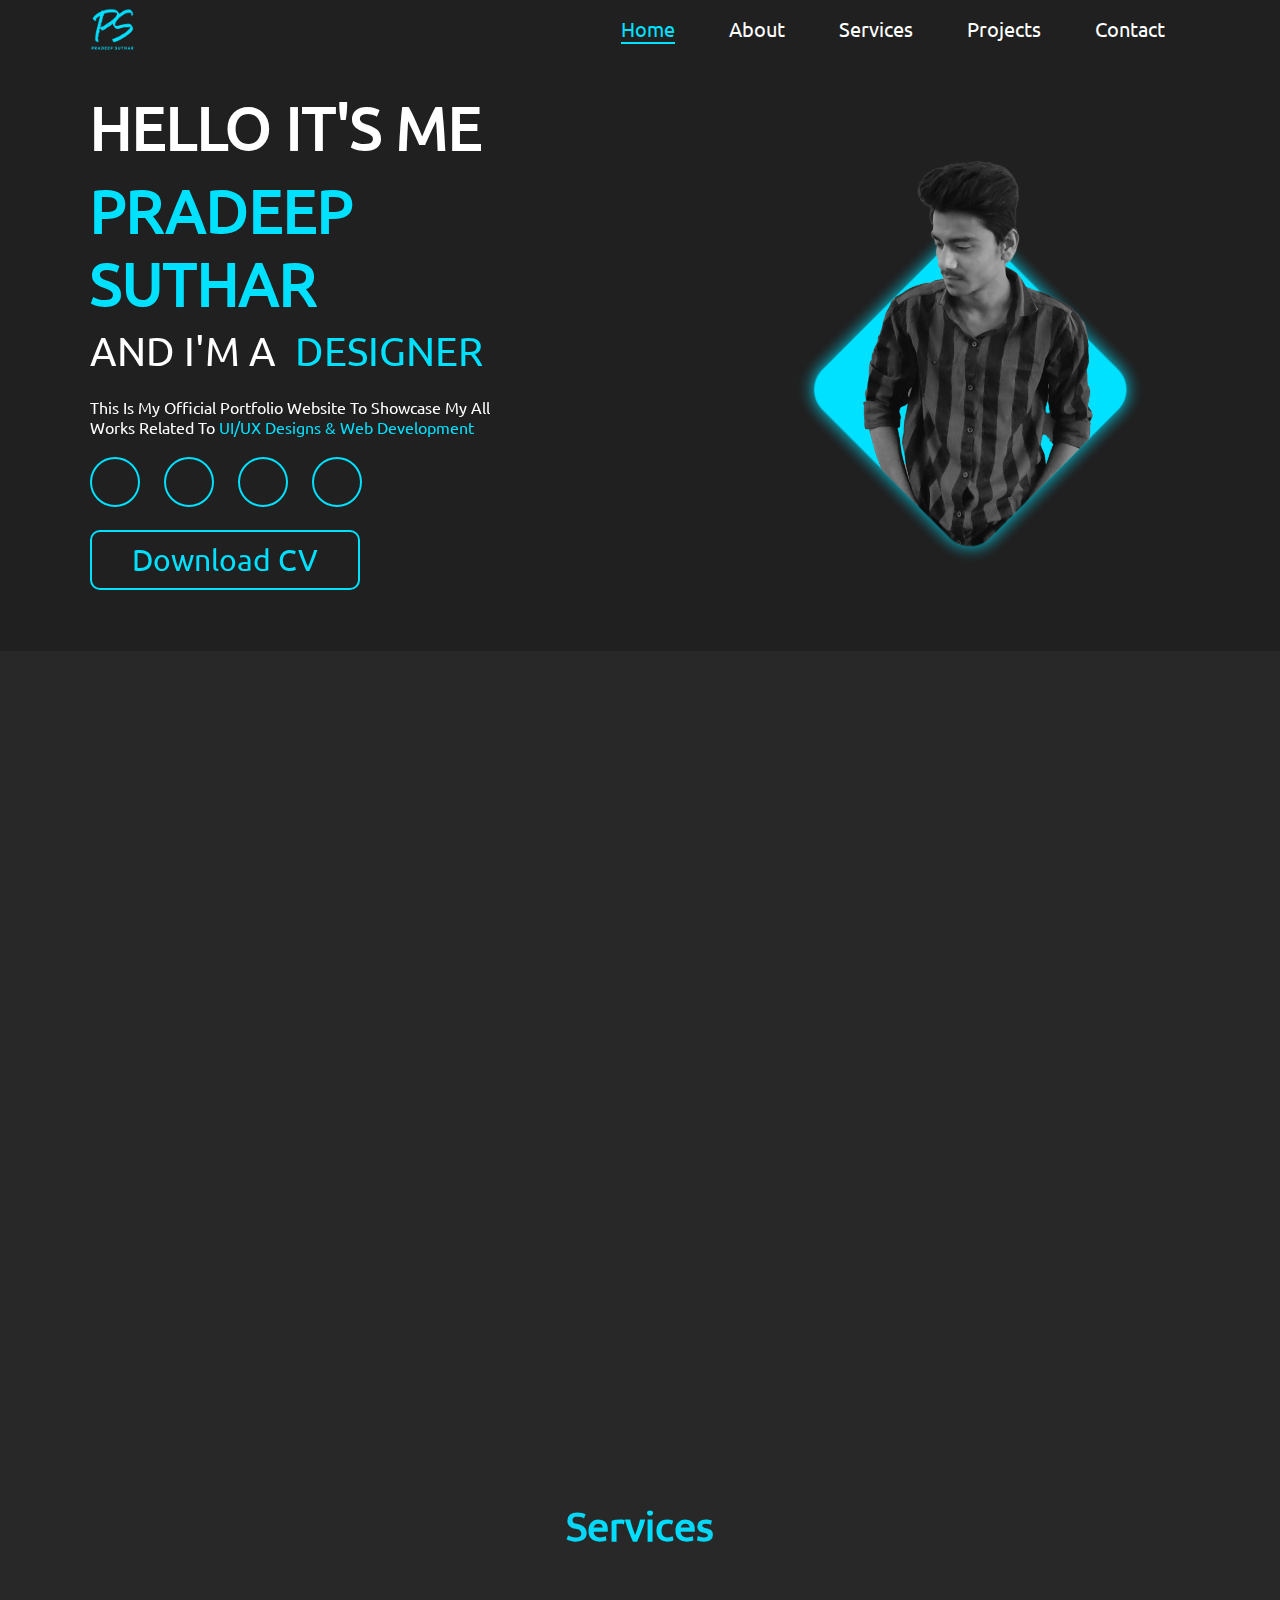
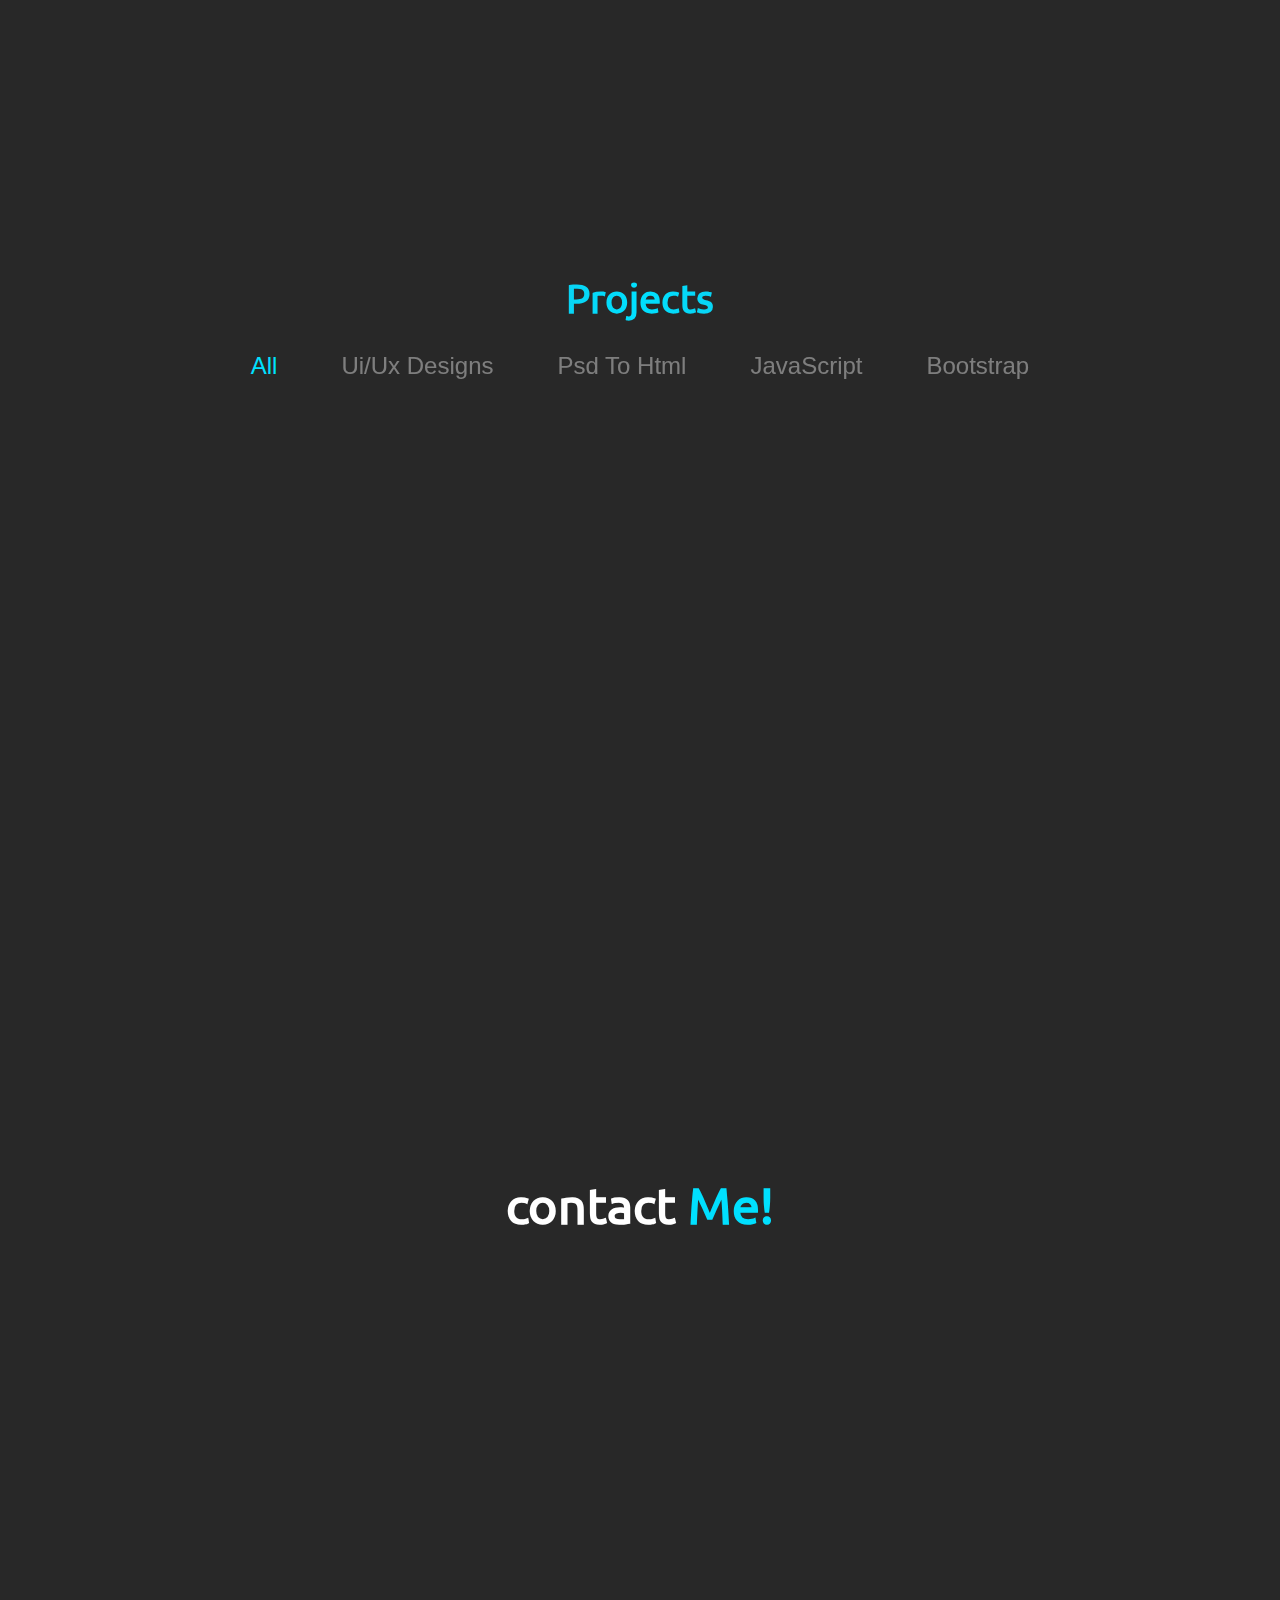
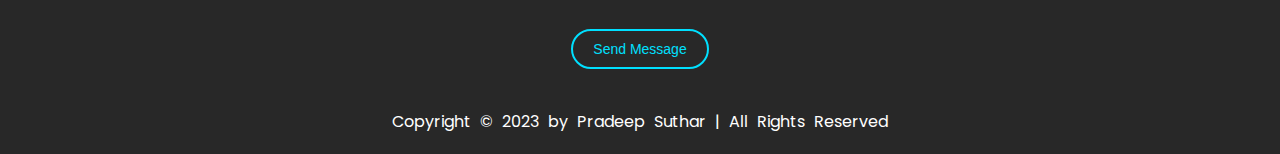
==== commit c227a98f: "portfolio" ====
--- a/index.html
+++ b/index.html
@@ -23,7 +23,8 @@
 
 
         <div class="logo">
-          <h2>Portfolio</h2>
+          <!-- <h2>Portfolio</h2> -->
+          <img class="img_100" src="assets/images/logo.png" alt="">
         </div>
         <nav>
           <ul class="navbar">
@@ -43,7 +44,7 @@
     <section class="home_sec" id="home">
       <div class="container">
         <div class="row align_center justify_spc_btwn">
-          <div class="col_40" data-aos="fade-right" data-aos-duration="1500">
+          <div class="col_40" data-aos="fade-up" data-aos-duration="2000">
             <div class="home_txt">
               <h2 class="font_50">hello it's me</h2>
               <h1 class="font_50">pradeep suthar</h1>
@@ -83,7 +84,7 @@
             </div>
           </div>
 
-          <div class="col_40" data-aos="fade-left" data-aos-duration="1500">
+          <div class="col_40" data-aos="fade-down" data-aos-duration="1500">
             <div class="my_photo">
               <img class="img_100" src="assets/images/self_pic.png" alt="">
             </div>
@@ -97,14 +98,14 @@
       <div class="container">
         <div class="row justify_spc_btwn align_center">
           <div class="col_30">
-            <div class="about_photo" data-aos="fade-right" data-aos-duration="2000">
+            <div class="about_photo" data-aos="fade-down" data-aos-duration="3000">
               <img class="img_100" src="assets/images/about_pic.png" alt="">
             </div>
           </div>
 
-          <div class="col_45" data-aos="fade-left" data-aos-duration="3000">
+          <div class="col_45" data-aos="fade-up" data-aos-duration="2000">
             <div class="about_txt">
-              <h2 class="txt_up">about <span>me</span></h2>
+              <h2 class="txt_up font_50">about <span>me</span></h2>
               <p>
                 I am a skilled and creative UI/UX and Web Designer with
                 passion for creating visually appealing and user-centric
@@ -136,7 +137,7 @@
                 </ul>
               </div>
             </div>
-            <ul class="tools">
+            <ul class="tools row">
               <li data-aos="flip-right" data-aos-duration="3000" class="tool d_inline_blc">
                 <svg xmlns="http://www.w3.org/2000/svg" width="50" height="50" viewBox="0 0 60 60" fill="none">
                   <rect width="60" height="60" rx="12" fill="#18435A" />
@@ -547,7 +548,7 @@
             <input data-aos="fade-left" data-aos-duration="1500" type="text" placeholder="Email Subject">
           </div>
 
-          <textarea data-aos="zoom-in" data-aos-duration="1500" name="" id="" rows="10"
+          <textarea data-aos="zoom-in" data-aos-duration="1500" name="" id="" rows="15"
             placeholder="Your Message"></textarea>
 
           <div class="submit">
--- a/assets/css/index.css
+++ b/assets/css/index.css
@@ -94,7 +94,7 @@
 }
 
 .font_50 {
-  font-size: 50px;
+  font-size: 35px;
 }
 
 .d_inline_blc {
@@ -119,6 +119,7 @@
 .container {
   width: 95%;
   margin: 0 auto;
+  /* border: 2px solid red; */
 }
 
 .row {
@@ -127,12 +128,13 @@
 }
 
 header {
-  padding: 15px 0;
+  padding: 8px 0;
   background-color: #202020;
   width: 100%;
   position: sticky;
   top: 0;
   z-index: 5;
+  /* border: 1px solid red; */
 }
 
 .logo h2 {
@@ -140,6 +142,10 @@
   font-family: regular;
   font-size: 45px;
   letter-spacing: 2px;
+}
+
+.logo {
+  width: 8%;
 }
 
 .menu {
@@ -181,22 +187,6 @@
   margin: 20px 10px;
   font-size: 20px;
 }
-
-/* .navbar li {
-  display: inline-block;
-}
-
-.navbar li a {
-  font-size: 20px;
-  color: #fff;
-  text-transform: capitalize;
-  margin: 0 10px;
-  padding: 5px 15px;
-  border-radius: 20px;
-  display: block;
-  position: relative;
-  transition: all 0.3s ease-in-out;
-} */
 
 .navbar li a::after {
   content: "";
@@ -243,7 +233,7 @@
     transform: translateY(0);
   }
 
-  40% {
+  50% {
     transform: translateY(-50px);
   }
 
@@ -263,7 +253,7 @@
 }
 
 .typing_txt {
-  font-size: 40px;
+  font-size: 27px;
   font-weight: 100;
   position: relative;
   margin: 0;
@@ -301,17 +291,15 @@
 .social li a i {
   color: #00e0ff;
   font-size: 28px;
-  /* padding: 10px; */
   border: 2px solid #00e0ff;
   height: 50px;
   width: 50px;
   border-radius: 50%;
-  margin: 0 20px 20px 0;
+  margin: 0 10px 20px 10px;
   display: flex;
   transition: 0.2s ease-in-out;
 }
-
-.social li a i:hover {
+z .social li a i:hover {
   transform: translateY(-8px);
   background-color: #00e0ff;
   color: #000;
@@ -366,7 +354,6 @@
 }
 
 .about_txt h2 {
-  font-size: 50px;
   margin: 15px 0;
   text-align: center;
 }
@@ -382,13 +369,21 @@
   margin: 10px 0;
   color: #00e0ff;
   text-align: center;
+  font-size: 30px;
 }
 .key_skills ul li {
   margin: 15px 0 15px 15px;
 }
 
+.tool {
+  /* margin-right: 5px; */
+  width: 25%;
+  margin: 0 0 10px 0;
+}
+
 .tool svg {
-  margin-right: 5px;
+  margin: 0 auto;
+  width: 99%;
 }
 /* .read_btn button {
   
@@ -435,12 +430,10 @@
 .services h3 {
   font-size: 40px;
   background: linear-gradient(90deg, #3d88b1, #00e0ff, #3d88b1);
-  /* background-clip: text; */
   -webkit-background-clip: text;
   -webkit-text-fill-color: transparent;
   text-align: center;
-  margin: 0 auto 40px auto;
-  width: 100%;
+  margin: 0 0 20px 0;
 }
 
 .card {
@@ -479,8 +472,7 @@
   -webkit-background-clip: text;
   -webkit-text-fill-color: transparent;
   text-align: center;
-  margin: 0 auto 20px auto;
-  width: 100%;
+  margin: 0 0 20px 0;
 }
 .buttons {
   text-align: center;
@@ -488,14 +480,13 @@
 
 .buttons .button {
   cursor: pointer;
-  margin: 0 10px;
+  margin: 0 5px;
   padding: 10px;
   color: #fff;
   border-radius: 20px;
   background: none;
   border: none;
-  font-family: light;
-  font-size: 24px;
+  font-size: 16px;
   opacity: 0.4;
   transition: all 0.2s ease-in-out;
 }
@@ -703,11 +694,22 @@
 [data-aos="fade-left"] {
   transform: scale(0.6);
 }
-
-@media (min-width: 576px) {
+[data-aos="fade-up"] {
+  transform: scale(0.6);
+}
+[data-aos="fade-down"] {
+  transform: scale(0.6);
+}
+
+@media (min-width: 480px) {
   .container {
-    width: 540px;
+    width: 95%;
     margin: 0 auto;
+  }
+
+  .buttons .button {
+    font-size: 24px;
+    margin: 0 10px;
   }
 }
 
@@ -716,14 +718,81 @@
   .container {
     width: 720px;
   }
-}
-
-/*  Large devices (desktops, 992px and up) */
+
+  .logo {
+    width: 4%;
+  }
+
+  .home_sec .row {
+    flex-direction: row;
+  }
+
+  .col_40 {
+    width: 50%;
+  }
+
+  .col_45 {
+    width: 45%;
+  }
+
+  .col_30 {
+    width: 45%;
+  }
+
+  .col_50 {
+    width: 50%;
+  }
+
+  .services .row,
+  .projects .row {
+    justify-content: space-around;
+  }
+
+  .home_txt {
+    text-align: unset;
+  }
+
+  .about_sec .col_30,
+  .about_sec .col_45 {
+    width: 100%;
+  }
+
+  .about_photo {
+    width: 45%;
+    margin: 0 auto;
+  }
+
+  .tools li {
+    width: 12.5%;
+  }
+
+  .buttons .button {
+    margin: 0 8px;
+  }
+
+  .input_box input {
+    width: 49%;
+    margin: 0 7px 8px 0;
+  }
+  .cv,
+  .social {
+    text-align: unset;
+  }
+}
+
 @media (min-width: 992px) {
   .container {
     width: 960px;
   }
 
+  .font_50 {
+    font-size: 45px;
+  }
+
+  .typing_txt {
+    font-size: 34px;
+  }
+
   .col_40 {
     width: 40%;
   }
@@ -740,12 +809,19 @@
     width: 50%;
   }
 
-  .home_sec .row {
-    flex-direction: row;
-  }
-
-  .cv,
-  .social,
+  .services .row,
+  .projects .row {
+    justify-content: space-between;
+  }
+
+  .about_sec .col_45 {
+    width: 45%;
+  }
+
+  .about_sec .col_30 {
+    width: 30%;
+  }
+
   .home_txt,
   .read_btn,
   .about_txt h2,
@@ -753,31 +829,19 @@
     text-align: unset;
   }
 
-  .tool svg {
-    margin-right: 20px;
-  }
-
-  .services h3,
-  .projects_heading h3 {
-    width: 11%;
-  }
-
   .services .row {
     row-gap: 0;
   }
 
   form {
-    max-width: 60%;
+    max-width: 75%;
     margin: 0 auto;
-  }
-
-  .input_box input {
-    width: 49%;
   }
 
   .back {
     position: absolute;
     background-color: #1e1e1e;
+    top: -293px;
   }
 
   .front {
@@ -811,6 +875,14 @@
 
   [data-aos="fade-left"] {
     transform: translate3d(100px, 0, 0);
+  }
+
+  [data-aos="fade-up"] {
+    transform: translate3d(0, 100px, 0);
+  }
+
+  [data-aos="fade-down"] {
+    transform: translate3d(0, -100px, 0);
   }
 
   .navbar li {
@@ -852,12 +924,24 @@
     transform: scale(1.1) !important;
     border: 1.5px solid #00e0ff;
   }
-}
-
-/* X-Large devices (large desktops, 1200px and up) */
+
+  .social li a i {
+    margin: 0 20px 20px 0;
+  }
+
+  .about_photo {
+    width: 100%;
+    margin: 0;
+  }
+
+  .buttons .button {
+    margin: 0 20px;
+  }
+}
+
 @media (min-width: 1200px) {
   .container {
-    width: 1140px;
+    width: 1100px;
   }
 
   .col_40 {
@@ -875,9 +959,24 @@
   .col_50 {
     width: 50%;
   }
-}
-
-/* // XX-Large devices (larger desktops, 1400px and up) */
+
+  .font_50 {
+    font-size: 60px;
+  }
+
+  .typing_txt {
+    font-size: 40px;
+  }
+
+  .back {
+    top: -274px;
+  }
+
+  .home_sec {
+    padding: 30px 0 58px 0;
+  }
+}
+
 @media (min-width: 1400px) {
   .container {
     width: 1350px;
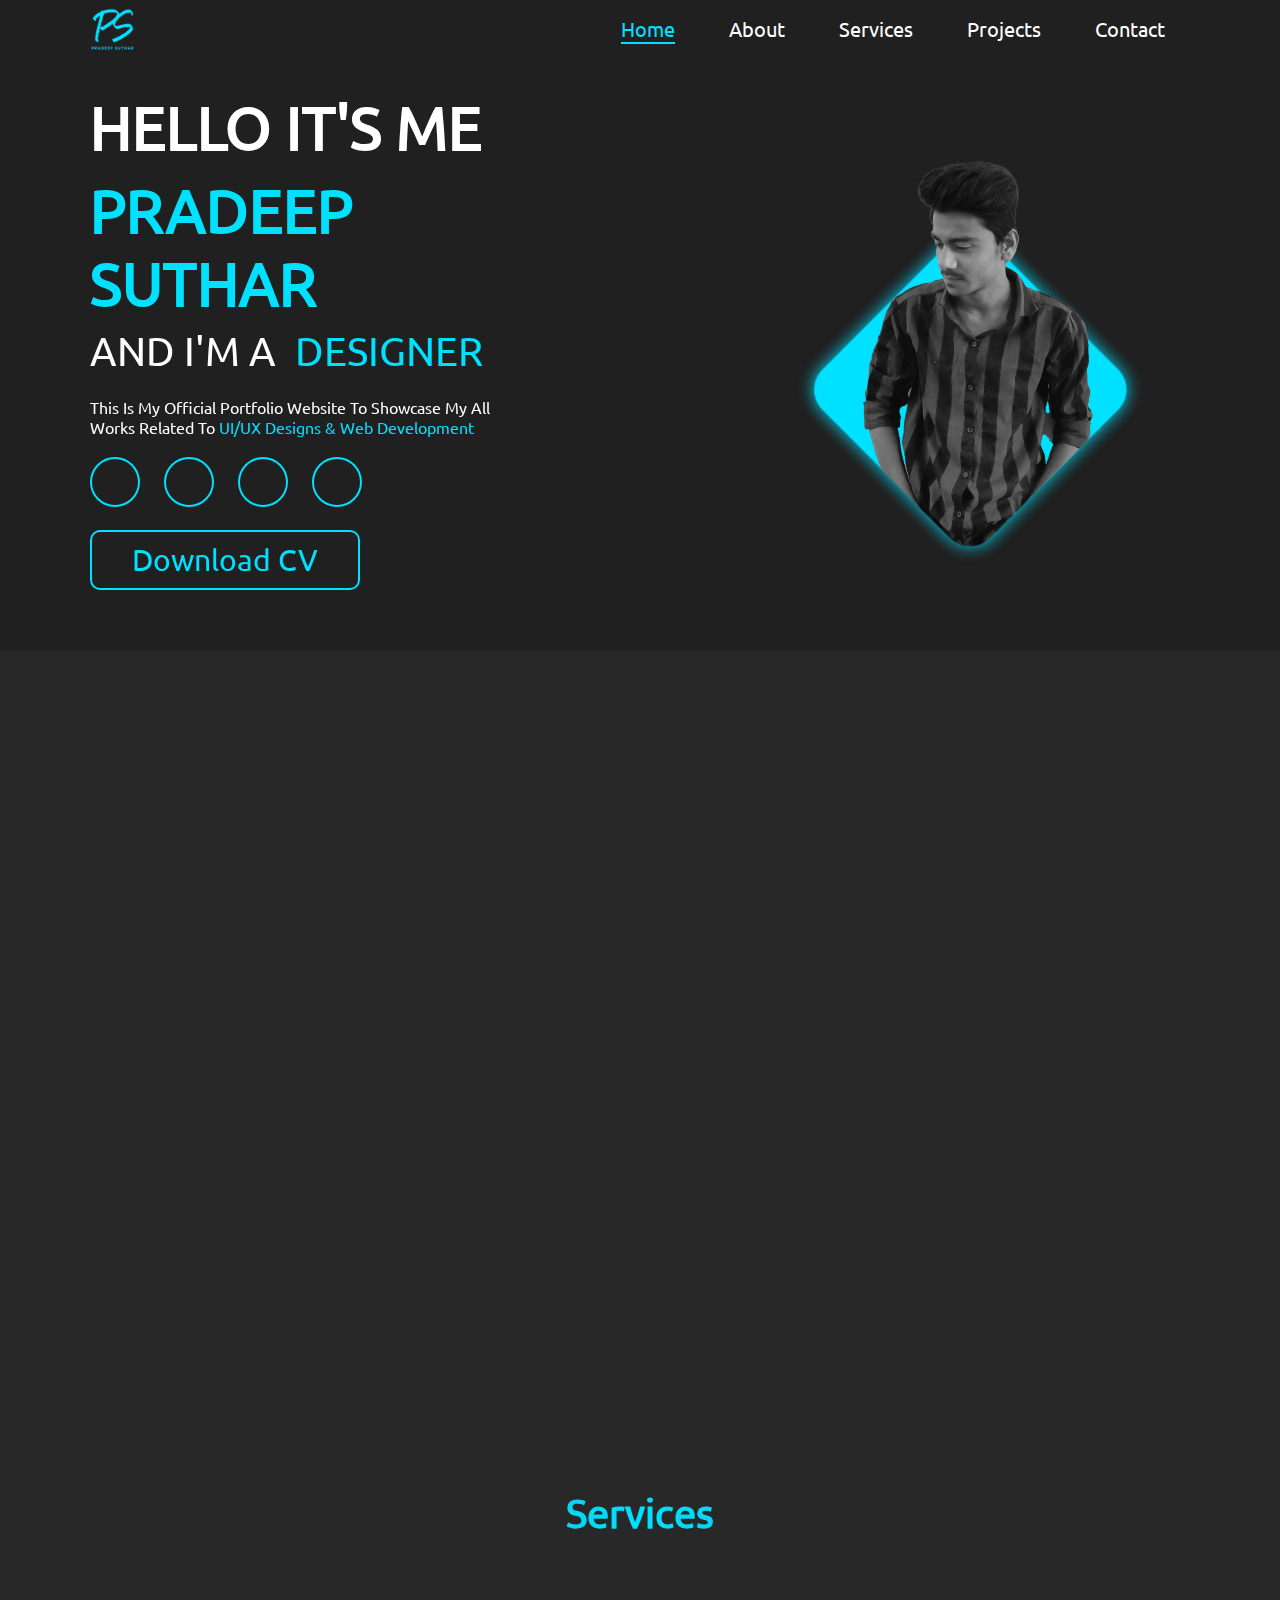
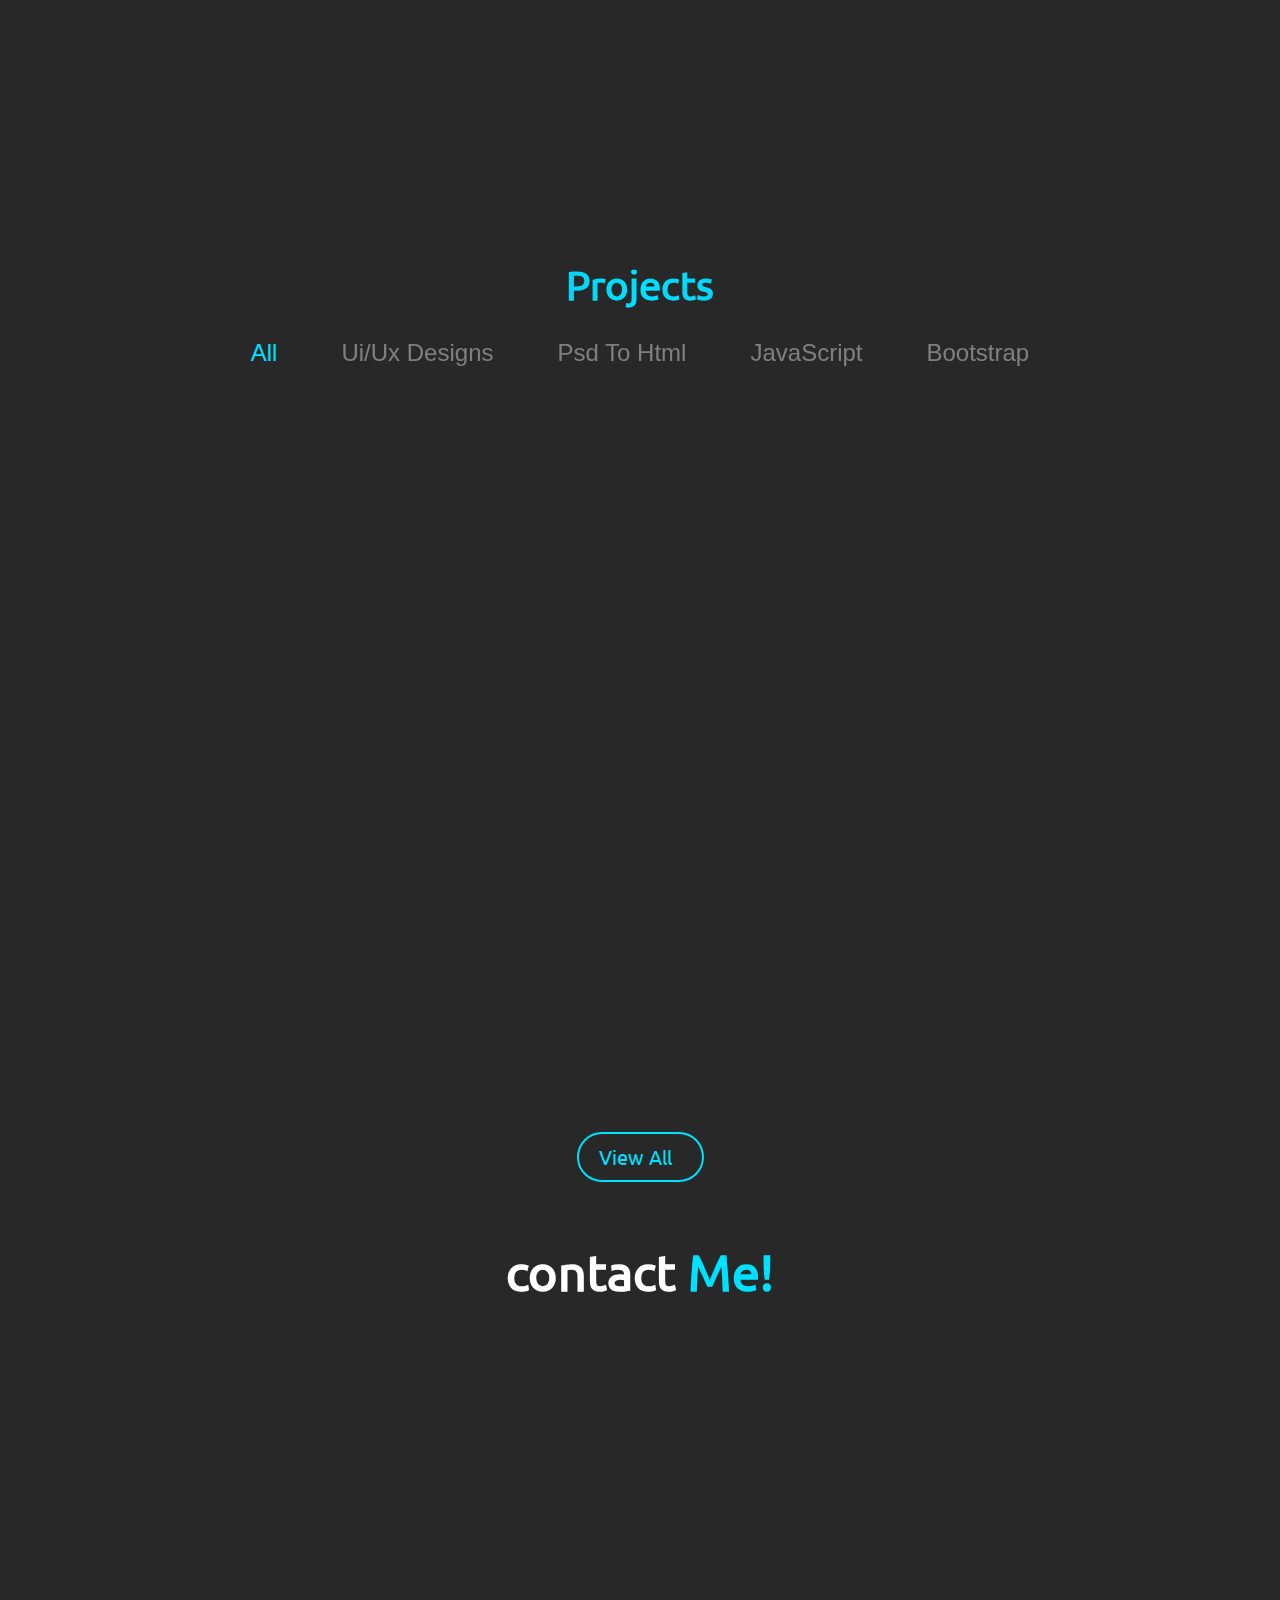
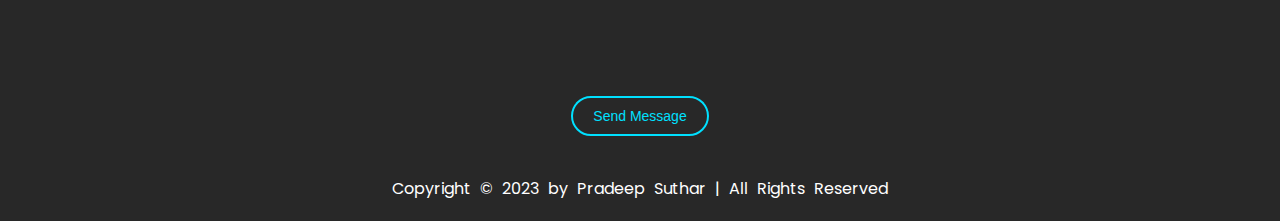
==== commit 9101d306: "portfolio" ====
--- a/index.html
+++ b/index.html
@@ -23,7 +23,6 @@
 
 
         <div class="logo">
-          <!-- <h2>Portfolio</h2> -->
           <img class="img_100" src="assets/images/logo.png" alt="">
         </div>
         <nav>
@@ -521,6 +520,10 @@
 
         </div>
 
+        <div class="all_projects">
+          <a href="#">View All <i class="fa-solid fa-arrow-right-long"></i></a>
+        </div>
+
 
 
       </div>
@@ -539,16 +542,24 @@
         <form action="process_form.php" method="post">
 
           <div class="input_box row">
-            <input data-aos="fade-right" data-aos-duration="1500" type="text" placeholder="Full Name">
-            <input data-aos="fade-left" data-aos-duration="1500" type="email" placeholder="Email Address">
+
+            <input id="full_name" name="full_name" data-aos="fade-right" data-aos-duration="1500" type="text"
+              placeholder="Full Name">
+
+            <input id="email" name="email" data-aos="fade-left" data-aos-duration="1500" type="email"
+              placeholder="Email Address">
+
           </div>
 
           <div class="input_box row">
-            <input data-aos="fade-right" data-aos-duration="1500" type="number" placeholder="Mobile Number">
-            <input data-aos="fade-left" data-aos-duration="1500" type="text" placeholder="Email Subject">
-          </div>
-
-          <textarea data-aos="zoom-in" data-aos-duration="1500" name="" id="" rows="15"
+            <input id="phone" name="phone" data-aos="fade-right" data-aos-duration="1500" type="number"
+              placeholder="Mobile Number">
+
+            <input id="subject" name="subject" data-aos="fade-left" data-aos-duration="1500" type="text"
+              placeholder="Email Subject">
+          </div>
+
+          <textarea id="message" data-aos="zoom-in" data-aos-duration="1500" name="message" id="message" rows="15"
             placeholder="Your Message"></textarea>
 
           <div class="submit">
@@ -557,10 +568,13 @@
 
         </form>
 
+
+
+
+
       </div>
 
     </section>
-
 
     <footer>
       <div class="footer_txt">
@@ -573,20 +587,6 @@
   <script>
     AOS.init();
   </script>
-  <!-- 
-  <script>
-    window.addEventListener(
-      "scroll",
-      () => {
-        document.body.style.setProperty(
-          "--scroll",
-          window.pageYOffset / (document.body.offsetHeight - window.innerHeight)
-        );
-      },
-      false
-    );
-  </script> -->
-
 
 </body>
 
--- a/assets/css/index.css
+++ b/assets/css/index.css
@@ -2,10 +2,12 @@
   font-family: regular;
   src: url(../fonts/Ubuntu-Regular.ttf);
 }
+
 @font-face {
   font-family: medium;
   src: url(../fonts/Ubuntu-Medium.ttf);
 }
+
 @font-face {
   font-family: bold;
   src: url(../fonts/Ubuntu-Bold.ttf);
@@ -14,11 +16,6 @@
 @font-face {
   font-family: poppins;
   src: url(../fonts/Poppins-Regular.ttf);
-}
-
-@font-face {
-  font-family: light;
-  src: url(../fonts/Ubuntu-Light.ttf);
 }
 
 html {
@@ -51,11 +48,8 @@
 }
 
 :root * {
-  /* Pause the animation */
   animation-play-state: paused;
-  /* Bind the animation to scroll */
   animation-delay: calc(var(--scroll) * -1s);
-  /* These last 2 properites clean up overshoot weirdness */
   animation-iteration-count: 1;
   animation-fill-mode: both;
 }
@@ -88,9 +82,9 @@
 .col_50 {
   width: 50%;
 }
+
 [class*="col"] {
   width: 100%;
-  /* margin: 0 auto; */
 }
 
 .font_50 {
@@ -119,7 +113,6 @@
 .container {
   width: 95%;
   margin: 0 auto;
-  /* border: 2px solid red; */
 }
 
 .row {
@@ -134,21 +127,15 @@
   position: sticky;
   top: 0;
   z-index: 5;
-  /* border: 1px solid red; */
-}
-
-.logo h2 {
-  color: #00e0ff;
-  font-family: regular;
-  font-size: 45px;
-  letter-spacing: 2px;
 }
 
 .logo {
-  width: 8%;
+  width: 12%;
+  display: block;
 }
 
 .menu {
+  font-size: 14px;
   display: block;
   z-index: 5;
   color: #00e0ff;
@@ -171,7 +158,7 @@
 nav.active {
   width: 100%;
   height: auto;
-  top: 82px;
+  top: 53px;
   opacity: 1;
   width: 100%;
 }
@@ -229,16 +216,13 @@
 }
 
 @keyframes photo {
-  0% {
+  0%,
+  100% {
     transform: translateY(0);
   }
 
   50% {
     transform: translateY(-50px);
-  }
-
-  100% {
-    transform: translateY(0px);
   }
 }
 
@@ -263,7 +247,6 @@
 
 .typing_txt span {
   color: #00e0ff;
-  /* text-transform: uppercase; */
   padding: 10px;
 }
 
@@ -290,16 +273,17 @@
 
 .social li a i {
   color: #00e0ff;
-  font-size: 28px;
+  font-size: 24px;
   border: 2px solid #00e0ff;
-  height: 50px;
-  width: 50px;
+  height: 42px;
+  width: 42px;
   border-radius: 50%;
-  margin: 0 10px 20px 10px;
+  margin: 0 5px 20px 5px;
   display: flex;
   transition: 0.2s ease-in-out;
 }
-z .social li a i:hover {
+
+.social li a i:hover {
   transform: translateY(-8px);
   background-color: #00e0ff;
   color: #000;
@@ -313,7 +297,7 @@
 .cv a {
   display: inline-block;
   color: #00e0ff;
-  font-size: 30px;
+  font-size: 20px;
   padding: 10px 40px;
   border: 2px solid #00e0ff;
   border-radius: 10px;
@@ -339,6 +323,7 @@
   width: 100%;
   color: #000;
 }
+
 .cv a:hover {
   color: #000;
 }
@@ -365,18 +350,19 @@
 .about_txt .key_skills {
   margin: 35px 0;
 }
+
 .key_skills h3 {
   margin: 10px 0;
   color: #00e0ff;
   text-align: center;
   font-size: 30px;
 }
+
 .key_skills ul li {
   margin: 15px 0 15px 15px;
 }
 
 .tool {
-  /* margin-right: 5px; */
   width: 25%;
   margin: 0 0 10px 0;
 }
@@ -385,13 +371,6 @@
   margin: 0 auto;
   width: 99%;
 }
-/* .read_btn button {
-  
-  
-  border: none;
-  background-color: #00e0ff;
-  
-} */
 
 .read_btn {
   text-align: center;
@@ -474,6 +453,7 @@
   text-align: center;
   margin: 0 0 20px 0;
 }
+
 .buttons {
   text-align: center;
 }
@@ -525,37 +505,6 @@
   margin-top: 30px;
 }
 
-/* .flip:hover > .project_card {
-  transform: rotateY(180deg);
-}
-
-.project_card {
-  position: relative;
-  transition: transform 1.5s cubic-bezier(0.175, 0.885, 0.32, 1.275);
-  transform-style: preserve-3d;
-}
-
-.front,
-.back {
-  border-radius: 20px;
-  border: 1px solid #00e0ff;
-  box-shadow: 0 0 5px 2px rgba(50, 50, 50, 0.25);
-  backface-visibility: hidden;
-  background-color: #1e1e1e;
-}
-
-.front {
-  overflow: hidden;
-}
-
-.back {
-  position: absolute;
-  bottom: 0;
-  transform: rotateY(180deg);
-  text-align: center;
-  color: #fff;
-} */
-
 .project_card {
   position: relative;
   border-radius: 20px;
@@ -565,7 +514,6 @@
 .back {
   text-align: center;
   position: static;
-  /* z-index: 1; */
   top: -255px;
   color: #fff;
   transition: all 0.8s ease-in-out;
@@ -584,7 +532,44 @@
   top: 0;
 }
 
-/* contact-section */
+.all_projects {
+  text-align: center;
+}
+
+.all_projects a {
+  color: #00e0ff;
+  border: 2px solid #00e0ff;
+  padding: 10px 20px;
+  border-radius: 25px;
+  display: inline-block;
+  margin: 30px auto 0 auto;
+  font-size: 16px;
+  transition: all 0.3s ease-out;
+  animation: flicker 2s linear 0ms infinite alternate;
+}
+
+.all_projects a i {
+  margin-left: 10px;
+}
+
+.all_projects a:hover {
+  background-color: #00e0ff;
+  color: #000;
+  box-shadow: 1px 1px 20px 10px rgba(0, 224, 255, 0.35);
+}
+
+@keyframes flicker {
+  0%,
+  100% {
+    box-shadow: 0px 0px 0px 0px rgba(0, 224, 255, 0.35);
+  }
+
+  50% {
+    box-shadow: 1px 1px 20px 10px rgba(0, 224, 255, 0.35);
+  }
+}
+
+/* -----------contact-section------------ */
 section.contact {
   padding: 0 0;
 }
@@ -600,7 +585,7 @@
 }
 
 h2.heading {
-  font-size: 50px;
+  font-size: 35px;
   color: #fff;
   text-align: center;
   margin: 20px;
@@ -682,21 +667,27 @@
 [data-aos="zoom-in"] {
   transform: scale(0.6);
 }
+
 [data-aos="zoom-in-right"] {
   transform: scale(0.6);
 }
+
 [data-aos="zoom-in-left"] {
   transform: scale(0.6);
 }
+
 [data-aos="fade-right"] {
   transform: scale(0.6);
 }
+
 [data-aos="fade-left"] {
   transform: scale(0.6);
 }
+
 [data-aos="fade-up"] {
   transform: scale(0.6);
 }
+
 [data-aos="fade-down"] {
   transform: scale(0.6);
 }
@@ -707,13 +698,26 @@
     margin: 0 auto;
   }
 
+  .menu {
+    font-size: unset;
+  }
+
   .buttons .button {
     font-size: 24px;
     margin: 0 10px;
   }
-}
-
-/* Medium devices (tablets, 768px and up) */
+  .cv a {
+    font-size: 30px;
+  }
+
+  .social li a i {
+    font-size: 28px;
+    height: 50px;
+    width: 50px;
+    margin: 0 10px 20px 10px;
+  }
+}
+
 @media (min-width: 768px) {
   .container {
     width: 720px;
@@ -774,10 +778,15 @@
     width: 49%;
     margin: 0 7px 8px 0;
   }
+
   .cv,
   .social {
     text-align: unset;
   }
+
+  .all_projects a {
+    font-size: 20px;
+  }
 }
 
 @media (min-width: 992px) {
@@ -785,7 +794,8 @@
     width: 960px;
   }
 
-  .font_50 {
+  .font_50,
+  h2.heading {
     font-size: 45px;
   }
 
@@ -960,7 +970,12 @@
     width: 50%;
   }
 
-  .font_50 {
+  .font_50,
+  h2.heading {
+    font-size: 50px;
+  }
+
+  .home_txt .font_50 {
     font-size: 60px;
   }
 
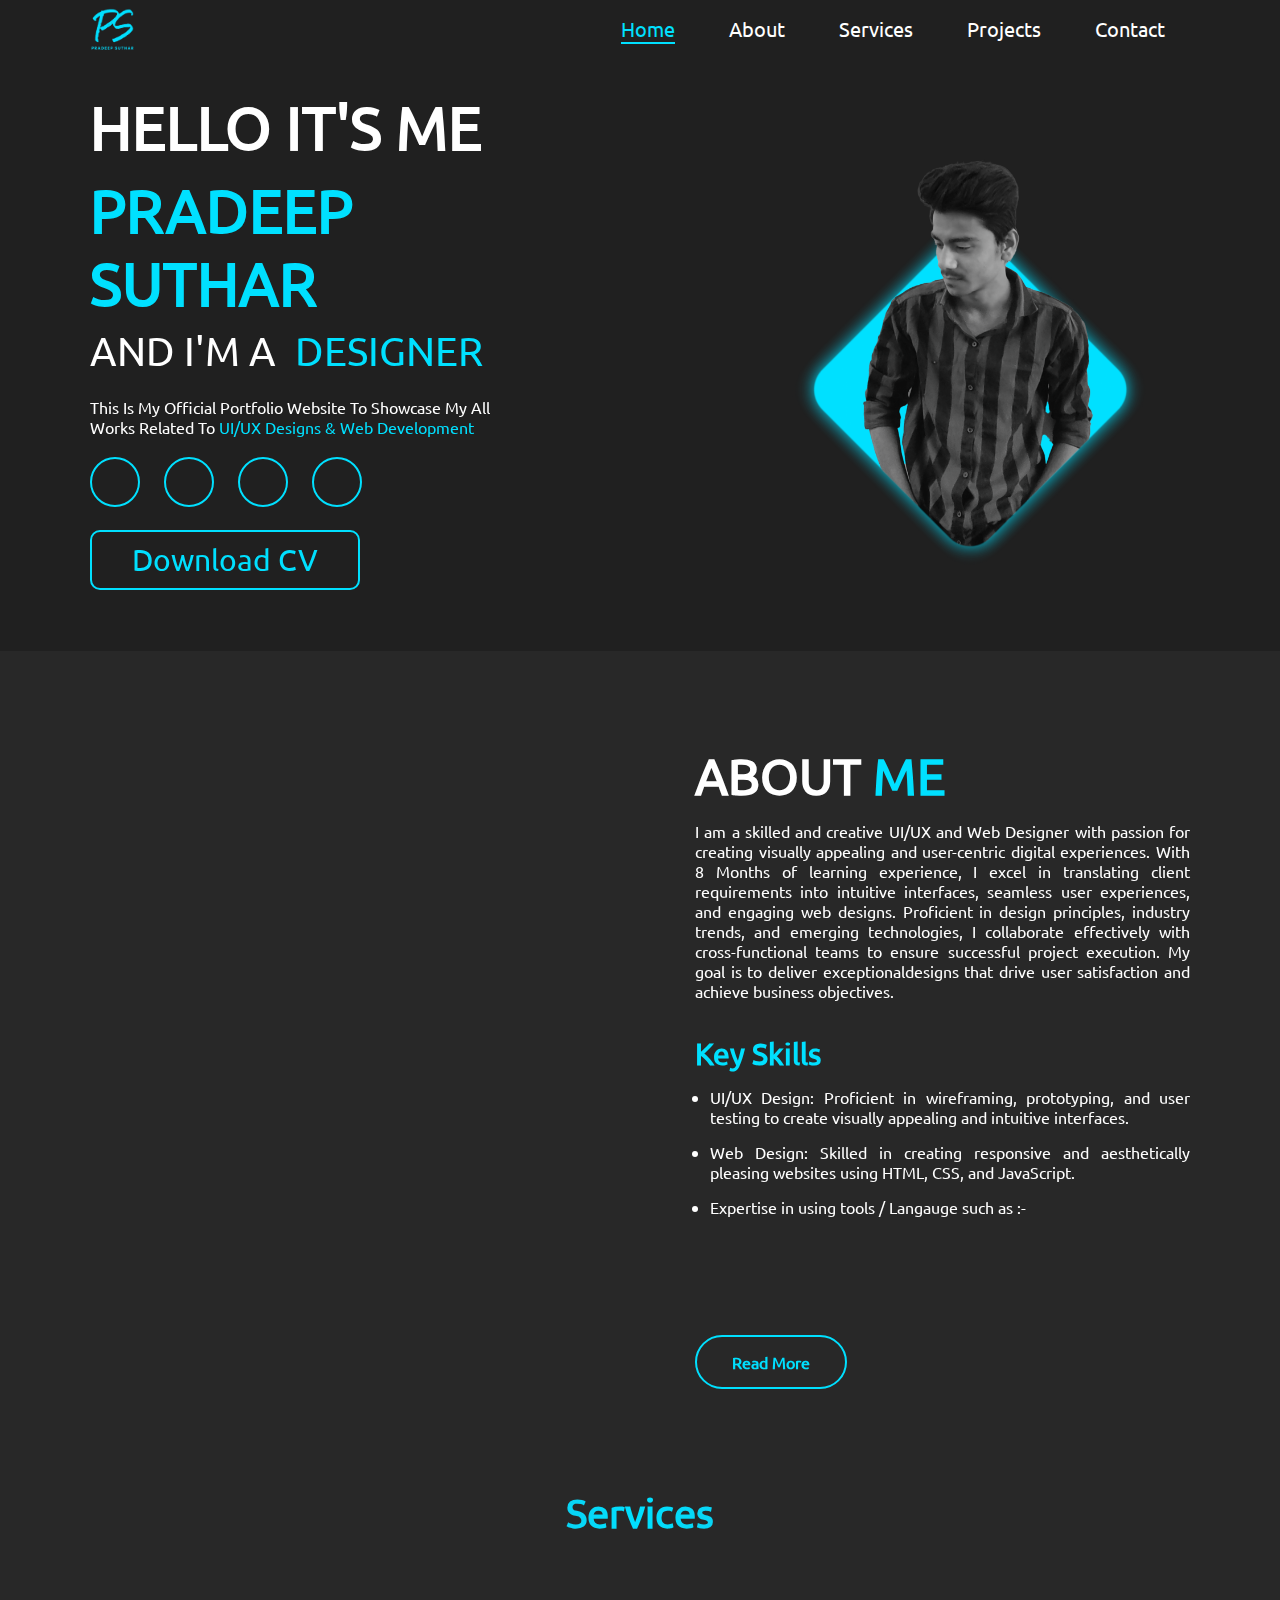
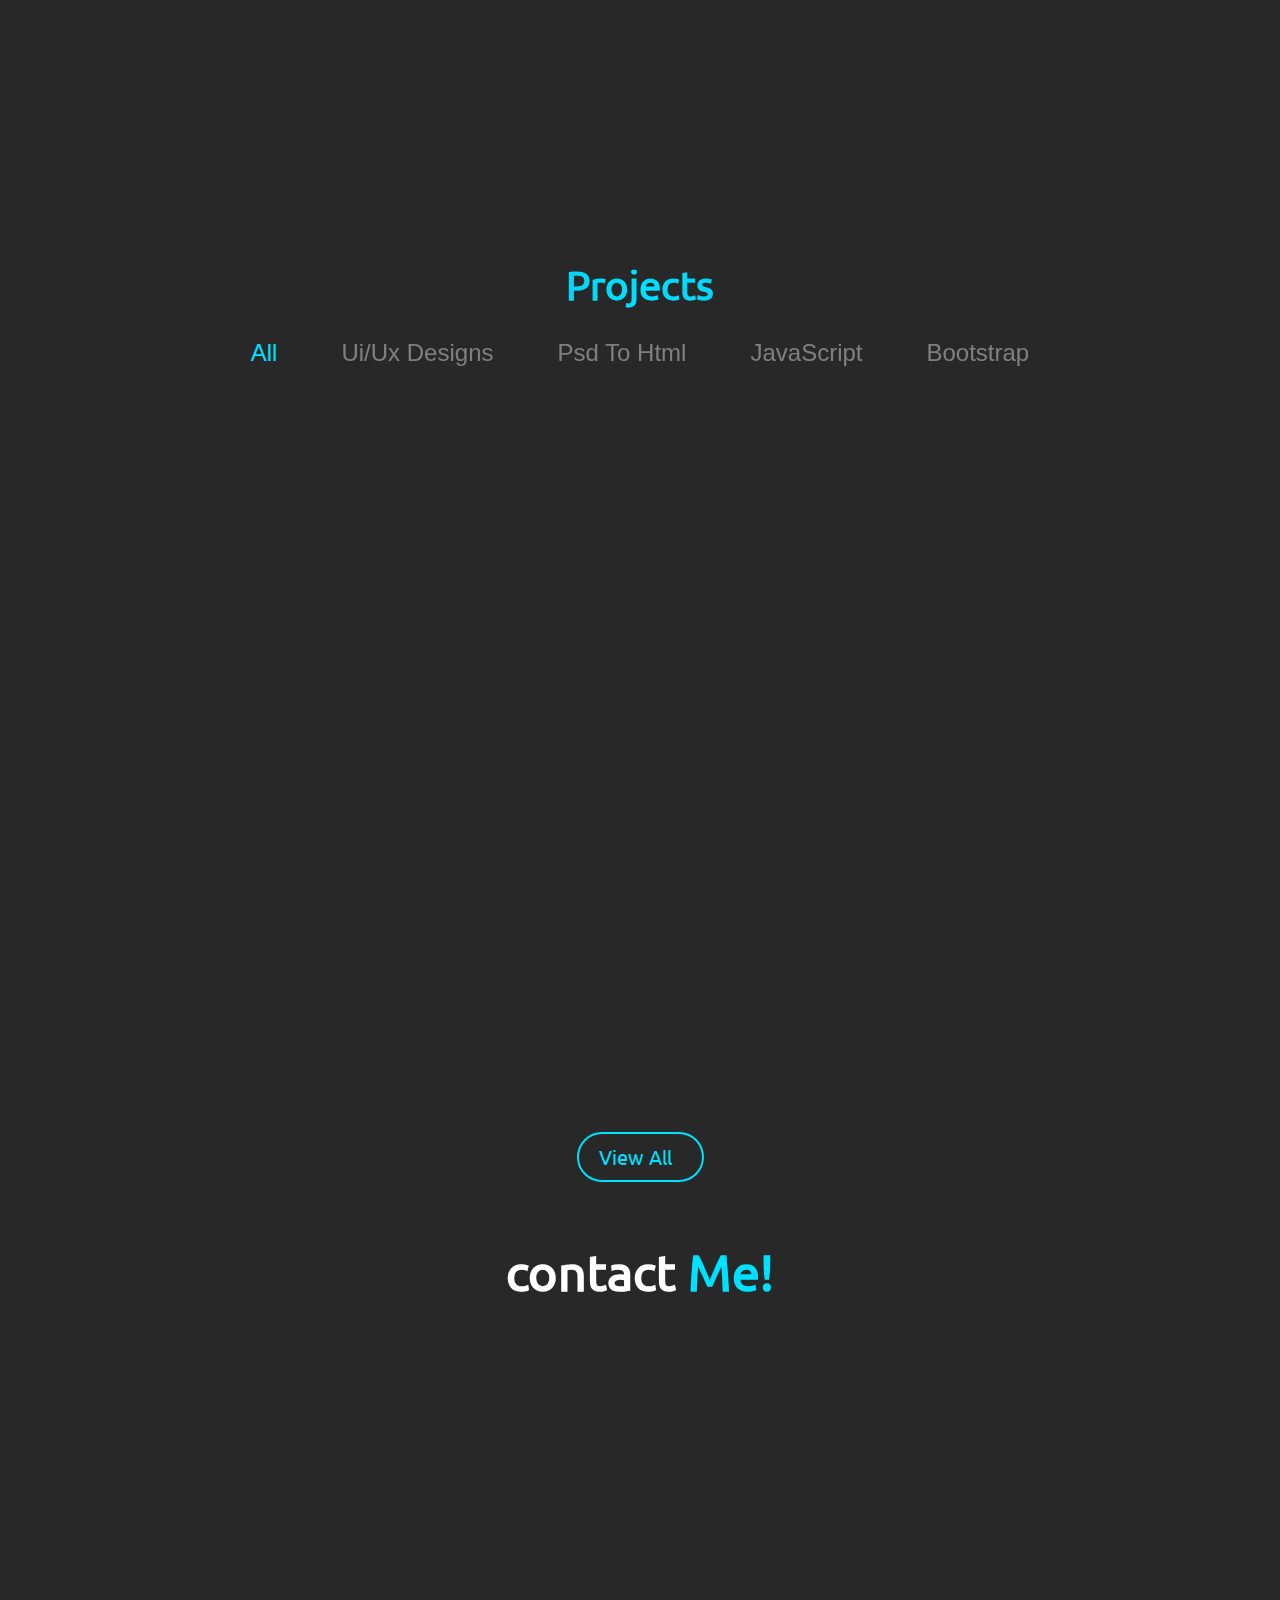
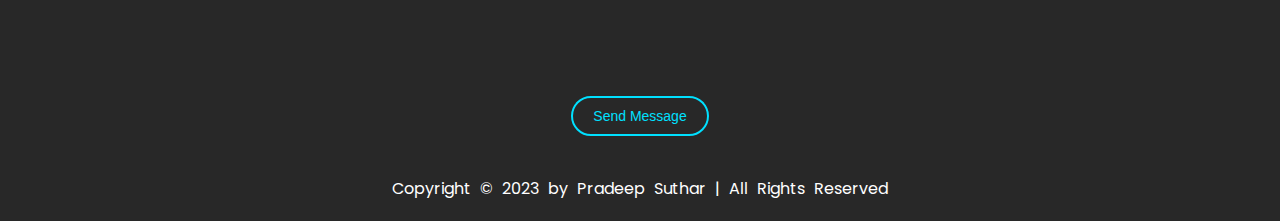
==== commit 64dd9b6a: "portfolio" ====
--- a/index.html
+++ b/index.html
@@ -539,7 +539,7 @@
           contact <span>Me!</span>
         </h2>
 
-        <form action="process_form.php" method="post">
+        <form action="sendMail/testSendMail.php" method="post">
 
           <div class="input_box row">
 
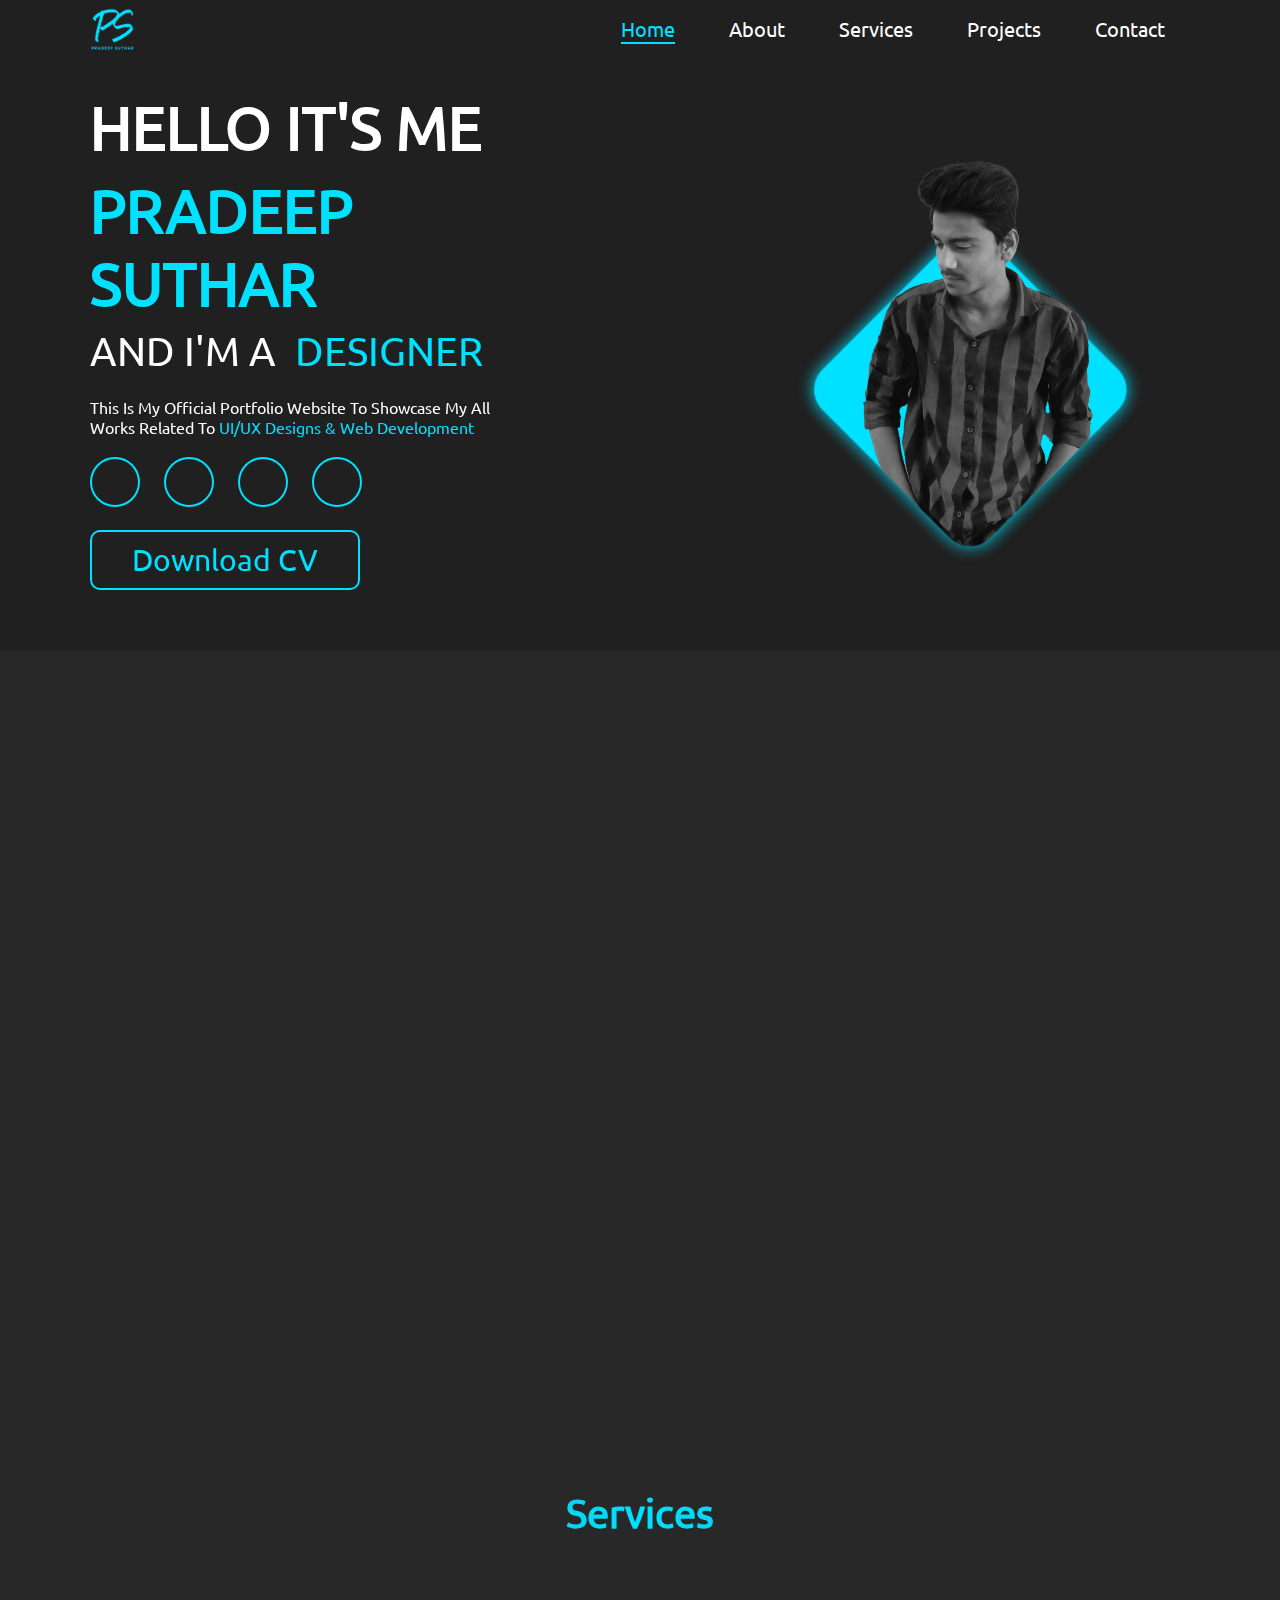
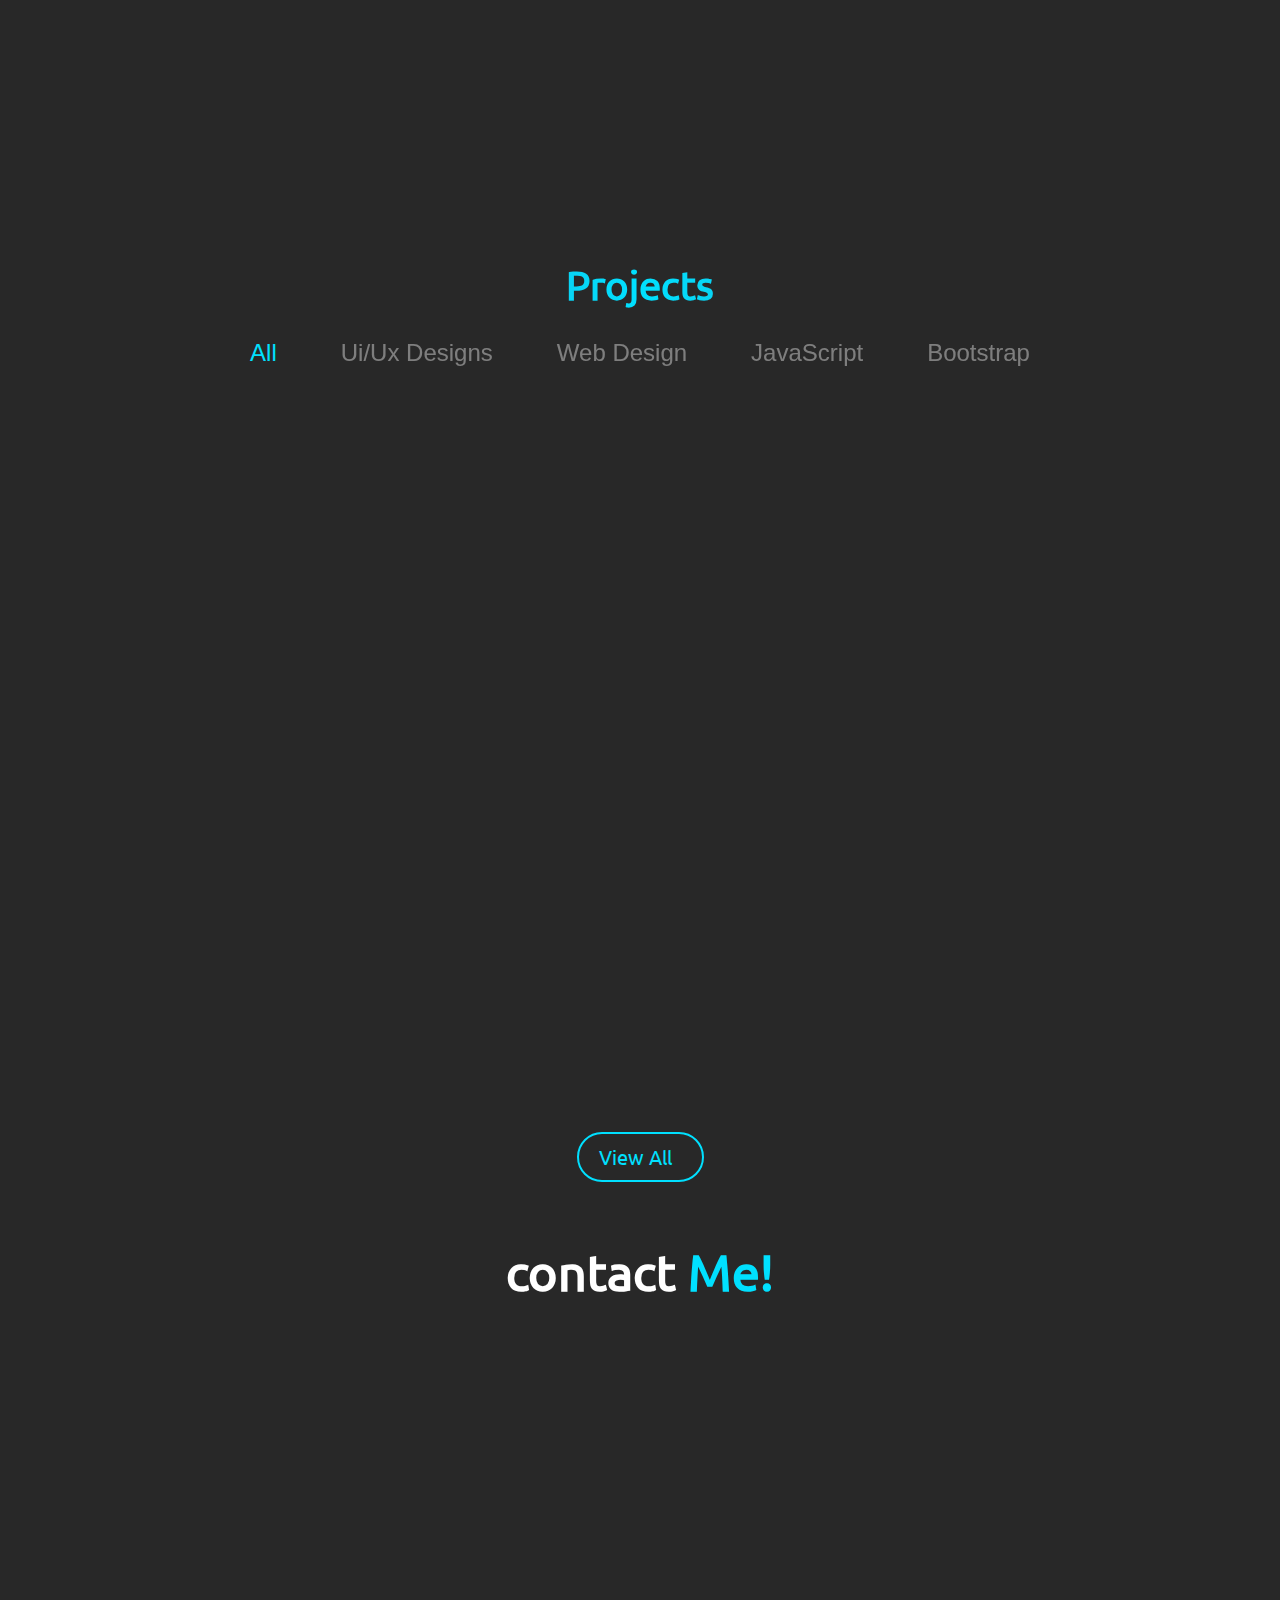
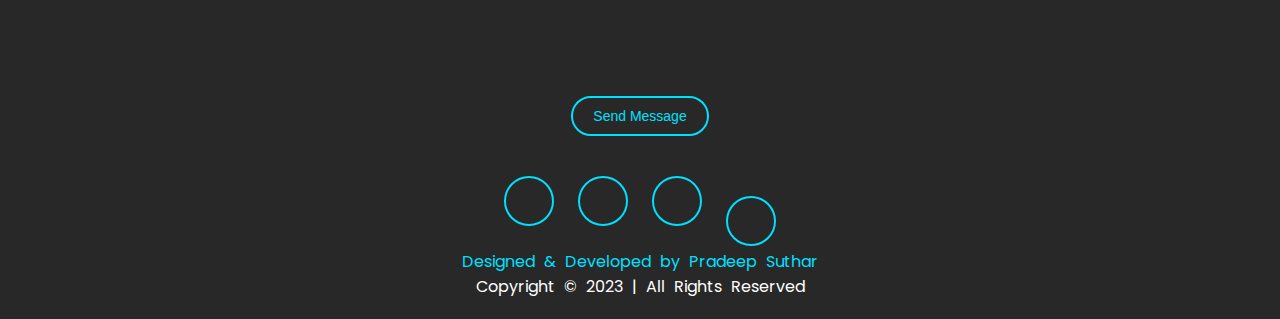
==== commit 95950d9e: "update" ====
--- a/index.html
+++ b/index.html
@@ -7,6 +7,7 @@
   <title>Document</title>
   <link href="https://unpkg.com/aos@2.3.1/dist/aos.css" rel="stylesheet">
   <link rel="stylesheet" href="assets/css/index.css" />
+  <link rel="stylesheet" href="assets/css/media-query.css" />
   <link rel="stylesheet" href="https://cdnjs.cloudflare.com/ajax/libs/font-awesome/6.4.2/css/all.min.css"
     integrity="sha512-z3gLpd7yknf1YoNbCzqRKc4qyor8gaKU1qmn+CShxbuBusANI9QpRohGBreCFkKxLhei6S9CQXFEbbKuqLg0DA=="
     crossorigin="anonymous" referrerpolicy="no-referrer" />
@@ -287,7 +288,7 @@
               </div>
 
               <div class="card_text">
-                <h2 class="txt_cap">ui / ux designs</h2>
+                <h2 class="txt_cap">ui / ux design</h2>
                 <p>Lorem ipsum dolor sit amet consectetur, adipisicing elit. Iste consequatur officia minus dolore quis
                   quaerat facilis odio, fugiat quasi in incidunt ducimus doloribus nesciunt consequuntur.</p>
               </div>
@@ -302,7 +303,7 @@
               </div>
 
               <div class="card_text">
-                <h2 class="txt_cap">responsive websites</h2>
+                <h2 class="txt_cap">responsive website</h2>
                 <p>Lorem ipsum dolor sit amet consectetur, adipisicing elit. Iste consequatur officia minus dolore quis
                   quaerat facilis odio, fugiat quasi in incidunt ducimus doloribus nesciunt consequuntur.</p>
               </div>
@@ -322,7 +323,7 @@
         <div class="buttons">
           <button class="button all active">All</button>
           <button class="button ui">Ui/Ux Designs</button>
-          <button class="button psd">Psd To Html</button>
+          <button class="button psd">Web Design</button>
           <button class="button Javascript">JavaScript</button>
           <button class="button bootstrap">Bootstrap</button>
         </div>
@@ -337,14 +338,11 @@
               </div>
 
               <div class="back">
-                <h2 class="txt_cap">interior website</h2>
-                <p>Discover the essence of elegance and functionality with our curated collection of
-                  interior items.
-                  From statement pieces to everyday essentials, we offer a handpicked selection that elevates your
-                  space
-                  with style and purpose.</p>
-
-                <a href="#"><i class="fa-solid fa-arrow-up-right-from-square"></i></a>
+                <div class="project_info">
+                  <h2 class="txt_cap">Web Design</h2>
+                  <p>Interior WebSite</p>
+                  <a href="#"><i class="fa-solid fa-arrow-up-right-from-square"></i></a>
+                </div>
               </div>
 
             </div>
@@ -358,14 +356,11 @@
               </div>
 
               <div class="back">
-                <h2 class="txt_cap">interior website</h2>
-                <p>Discover the essence of elegance and functionality with our curated collection of
-                  interior items.
-                  From statement pieces to everyday essentials, we offer a handpicked selection that elevates your
-                  space
-                  with style and purpose.</p>
-
-                <a href="#"><i class="fa-solid fa-arrow-up-right-from-square"></i></a>
+                <div class="project_info">
+                  <h2 class="txt_cap">Ui/Ux Design</h2>
+                  <p>Eyewear Application Design</p>
+                  <a href="#"><i class="fa-solid fa-arrow-up-right-from-square"></i></a>
+                </div>
               </div>
 
             </div>
@@ -379,14 +374,11 @@
               </div>
 
               <div class="back">
-                <h2 class="txt_cap">interior website</h2>
-                <p>Discover the essence of elegance and functionality with our curated collection of
-                  interior items.
-                  From statement pieces to everyday essentials, we offer a handpicked selection that elevates your
-                  space
-                  with style and purpose.</p>
-
-                <a href="#"><i class="fa-solid fa-arrow-up-right-from-square"></i></a>
+                <div class="project_info">
+                  <h2 class="txt_cap">interior website</h2>
+                  <p>interior website</p>
+                  <a href="#"><i class="fa-solid fa-arrow-up-right-from-square"></i></a>
+                </div>
               </div>
 
             </div>
@@ -396,18 +388,15 @@
             <div class="project_card" data-aos="zoom-in-right" data-aos-duration="1500">
 
               <div class="front">
-                <img class="img_100" src="assets/images/project-1.png" alt="">
-              </div>
-
-              <div class="back">
-                <h2 class="txt_cap">interior website</h2>
-                <p>Discover the essence of elegance and functionality with our curated collection of
-                  interior items.
-                  From statement pieces to everyday essentials, we offer a handpicked selection that elevates your
-                  space
-                  with style and purpose.</p>
-
-                <a href="#"><i class="fa-solid fa-arrow-up-right-from-square"></i></a>
+                <img class="img_100" src="assets/images/project-4.png" alt="">
+              </div>
+
+              <div class="back">
+                <div class="project_info">
+                  <h2 class="txt_cap">interior website</h2>
+                  <p>interior website</p>
+                  <a href="#"><i class="fa-solid fa-arrow-up-right-from-square"></i></a>
+                </div>
               </div>
 
             </div>
@@ -417,18 +406,15 @@
             <div class="project_card" data-aos="zoom-in" data-aos-duration="1500">
 
               <div class="front">
-                <img class="img_100" src="assets/images/project-1.png" alt="">
-              </div>
-
-              <div class="back">
-                <h2 class="txt_cap">interior website</h2>
-                <p>Discover the essence of elegance and functionality with our curated collection of
-                  interior items.
-                  From statement pieces to everyday essentials, we offer a handpicked selection that elevates your
-                  space
-                  with style and purpose.</p>
-
-                <a href="#"><i class="fa-solid fa-arrow-up-right-from-square"></i></a>
+                <img class="img_100" src="assets/images/project-5.png" alt="">
+              </div>
+
+              <div class="back">
+                <div class="project_info">
+                  <h2 class="txt_cap">interior website</h2>
+                  <p>website</p>
+                  <a href="#"><i class="fa-solid fa-arrow-up-right-from-square"></i></a>
+                </div>
               </div>
 
             </div>
@@ -442,20 +428,17 @@
               </div>
 
               <div class="back">
-                <h2 class="txt_cap">interior website</h2>
-                <p>Discover the essence of elegance and functionality with our curated collection of
-                  interior items.
-                  From statement pieces to everyday essentials, we offer a handpicked selection that elevates your
-                  space
-                  with style and purpose.</p>
-
-                <a href="#"><i class="fa-solid fa-arrow-up-right-from-square"></i></a>
-              </div>
-
-            </div>
-          </div>
-
-          <div class="col_30 flip">
+                <div class="project_info">
+                  <h2 class="txt_cap">interior website</h2>
+                  <p>website</p>
+                  <a href="#"><i class="fa-solid fa-arrow-up-right-from-square"></i></a>
+                </div>
+              </div>
+
+            </div>
+          </div>
+
+          <div class="col_30 flip none">
             <div class="project_card" data-aos="zoom-in-right" data-aos-duration="1500">
 
               <div class="front">
@@ -463,20 +446,17 @@
               </div>
 
               <div class="back">
-                <h2 class="txt_cap">interior website</h2>
-                <p>Discover the essence of elegance and functionality with our curated collection of
-                  interior items.
-                  From statement pieces to everyday essentials, we offer a handpicked selection that elevates your
-                  space
-                  with style and purpose.</p>
-
-                <a href="#"><i class="fa-solid fa-arrow-up-right-from-square"></i></a>
-              </div>
-
-            </div>
-          </div>
-
-          <div class="col_30 flip">
+                <div class="project_info">
+                  <h2 class="txt_cap">interior website</h2>
+                  <p>website</p>
+                  <a href="#"><i class="fa-solid fa-arrow-up-right-from-square"></i></a>
+                </div>
+              </div>
+
+            </div>
+          </div>
+
+          <div class="col_30 flip none">
             <div class="project_card" data-aos="zoom-in" data-aos-duration="1500">
 
               <div class="front">
@@ -484,20 +464,17 @@
               </div>
 
               <div class="back">
-                <h2 class="txt_cap">interior website</h2>
-                <p>Discover the essence of elegance and functionality with our curated collection of
-                  interior items.
-                  From statement pieces to everyday essentials, we offer a handpicked selection that elevates your
-                  space
-                  with style and purpose.</p>
-
-                <a href="#"><i class="fa-solid fa-arrow-up-right-from-square"></i></a>
-              </div>
-
-            </div>
-          </div>
-
-          <div class="col_30 flip">
+                <div class="project_info">
+                  <h2 class="txt_cap">interior website</h2>
+                  <p>website</p>
+                  <a href="#"><i class="fa-solid fa-arrow-up-right-from-square"></i></a>
+                </div>
+              </div>
+
+            </div>
+          </div>
+
+          <div class="col_30 flip none">
             <div class="project_card" data-aos="zoom-in-left" data-aos-duration="1500">
 
               <div class="front">
@@ -505,14 +482,11 @@
               </div>
 
               <div class="back">
-                <h2 class="txt_cap">interior website</h2>
-                <p>Discover the essence of elegance and functionality with our curated collection of
-                  interior items.
-                  From statement pieces to everyday essentials, we offer a handpicked selection that elevates your
-                  space
-                  with style and purpose.</p>
-
-                <a href="#"><i class="fa-solid fa-arrow-up-right-from-square"></i></a>
+                <div class="project_info">
+                  <h2 class="txt_cap">interior website</h2>
+                  <p>website</p>
+                  <a href="#"><i class="fa-solid fa-arrow-up-right-from-square"></i></a>
+                </div>
               </div>
 
             </div>
@@ -521,7 +495,7 @@
         </div>
 
         <div class="all_projects">
-          <a href="#">View All <i class="fa-solid fa-arrow-right-long"></i></a>
+          <a href="all_projects.html">View All <i class="fa-solid fa-arrow-right-long"></i></a>
         </div>
 
 
@@ -577,8 +551,25 @@
     </section>
 
     <footer>
-      <div class="footer_txt">
-        <p>Copyright &copy; 2023 by Pradeep Suthar | All Rights Reserved</p>
+
+      <div class="container">
+        <div class="social footer_icons">
+          <ul>
+            <li><a href="tel:+917023927315"><i style="font-size: 24px;"
+                  class=" justify_center align_center fa-solid fa-phone"></i></a></li>
+            <li><a href="https://wa.me/7023927315"><i
+                  class=" justify_center align_center fa-brands fa-whatsapp"></i></a></li>
+            <li><a href="https://www.linkedin.com/in/pradeep-suthar-a47432273/" target="_blank"><i
+                  class="align_center justify_center fa-brands fa-linkedin-in"></i></a></li>
+            <li><a href="https://www.instagram.com/suthar_pradeeep/" target="_blank"><i
+                  class="align_center justify_center mr_0 fa-brands fa-instagram"></i></a></li>
+          </ul>
+        </div>
+
+        <div class="footer_txt">
+          <p style="color: #00e0ff;">Designed & Developed by Pradeep Suthar</p>
+          <p>Copyright &copy; 2023 | All Rights Reserved</p>
+        </div>
       </div>
     </footer>
   </main>
--- a/assets/css/index.css
+++ b/assets/css/index.css
@@ -111,7 +111,7 @@
 /* -----------common----------- */
 
 .container {
-  width: 95%;
+  width: 93%;
   margin: 0 auto;
 }
 
@@ -237,7 +237,7 @@
 }
 
 .typing_txt {
-  font-size: 27px;
+  font-size: 26px;
   font-weight: 100;
   position: relative;
   margin: 0;
@@ -296,7 +296,7 @@
 
 .cv a {
   display: inline-block;
-  color: #00e0ff;
+  color: #000;
   font-size: 20px;
   padding: 10px 40px;
   border: 2px solid #00e0ff;
@@ -304,6 +304,8 @@
   position: relative;
   overflow: hidden;
   transition: all 0.5s;
+  background-color: #00e0ff;
+  animation: glow 2s linear 0ms infinite alternate;
 }
 
 .cv a::before {
@@ -379,7 +381,8 @@
 .read_btn a {
   font-size: 16px;
   font-weight: 600;
-  color: #00e0ff;
+  color: #000;
+  background-color: #00e0ff;
   padding: 15px 35px;
   margin: 20px 0 0 0;
   font-family: "regular";
@@ -387,6 +390,7 @@
   border-radius: 50px;
   display: inline-block;
   transition: all 0.3s ease-in-out;
+  animation: glow 2s linear 0ms infinite alternate;
 }
 
 .read_btn a:hover {
@@ -424,8 +428,8 @@
 }
 
 .card:hover {
-  transition: all 0.3s ease-in-out !important;
-  transform: scale(1) !important;
+  transition: transfrom 0.3s ease-in-out !important;
+  /* transform: scale(1) !important; */
   border: 1.5px solid #00e0ff;
 }
 
@@ -479,7 +483,7 @@
 
 .back h2 {
   font-size: 30px;
-  margin: 21px 0;
+  margin: 10px 0 0 0;
   color: #00e0ff;
 }
 
@@ -490,7 +494,6 @@
   color: #00e0ff;
   transition: all 0.3s ease-in-out;
   display: inline-block;
-  margin: 20px 0;
   transform: rotate(0deg);
 }
 
@@ -519,6 +522,14 @@
   transition: all 0.8s ease-in-out;
 }
 
+.back p {
+  margin: 10px 0;
+}
+
+.back a {
+  margin: 0;
+}
+
 .front {
   border: 2px solid #00e0ff;
   border-radius: 20px;
@@ -537,7 +548,8 @@
 }
 
 .all_projects a {
-  color: #00e0ff;
+  color: #000;
+  background-color: #00e0ff;
   border: 2px solid #00e0ff;
   padding: 10px 20px;
   border-radius: 25px;
@@ -545,7 +557,7 @@
   margin: 30px auto 0 auto;
   font-size: 16px;
   transition: all 0.3s ease-out;
-  animation: flicker 2s linear 0ms infinite alternate;
+  animation: glow 2s linear 0ms infinite alternate;
 }
 
 .all_projects a i {
@@ -558,7 +570,7 @@
   box-shadow: 1px 1px 20px 10px rgba(0, 224, 255, 0.35);
 }
 
-@keyframes flicker {
+@keyframes glow {
   0%,
   100% {
     box-shadow: 0px 0px 0px 0px rgba(0, 224, 255, 0.35);
@@ -658,6 +670,7 @@
 }
 
 .footer_txt p {
+  font-size: 13px;
   font-family: poppins;
   text-align: center;
   color: #fff;
@@ -692,308 +705,35 @@
   transform: scale(0.6);
 }
 
-@media (min-width: 480px) {
-  .container {
-    width: 95%;
-    margin: 0 auto;
+.none {
+  display: none;
+}
+
+.footer_icons {
+  text-align: center;
+}
+
+.footer_icons ul li a i.mr_0{
+  margin: 0;
+}
+
+.footer_icons ul li a i {
+  animation: a-pulse 1.5s linear 0ms infinite;
+}
+
+@keyframes a-pulse {
+  0% {
+    box-shadow: 0 0 0 0 rgba(0, 224, 255, 0.0), 0 0 0 0 rgba(0, 224, 255, 0.35);
   }
-
-  .menu {
-    font-size: unset;
+  40% {
+    box-shadow: 0 0 0 30px
+      rgba(0, 224, 255, 0.0), 0 0 0 15px rgba(0, 224, 255, 0.35));
   }
-
-  .buttons .button {
-    font-size: 24px;
-    margin: 0 10px;
+  80% {
+    box-shadow: 0 0 0 30px rgba(0, 224, 255, 0.0),
+      0 0 0 15px rgba(0, 224, 255, 0.0);
   }
-  .cv a {
-    font-size: 30px;
+  100% {
+    box-shadow: 0 0 0 0 rgba(0, 224, 255, 0.0), 0 0 0 0 rgba(0, 224, 255, 0.0);
   }
-
-  .social li a i {
-    font-size: 28px;
-    height: 50px;
-    width: 50px;
-    margin: 0 10px 20px 10px;
-  }
-}
-
-@media (min-width: 768px) {
-  .container {
-    width: 720px;
-  }
-
-  .logo {
-    width: 4%;
-  }
-
-  .home_sec .row {
-    flex-direction: row;
-  }
-
-  .col_40 {
-    width: 50%;
-  }
-
-  .col_45 {
-    width: 45%;
-  }
-
-  .col_30 {
-    width: 45%;
-  }
-
-  .col_50 {
-    width: 50%;
-  }
-
-  .services .row,
-  .projects .row {
-    justify-content: space-around;
-  }
-
-  .home_txt {
-    text-align: unset;
-  }
-
-  .about_sec .col_30,
-  .about_sec .col_45 {
-    width: 100%;
-  }
-
-  .about_photo {
-    width: 45%;
-    margin: 0 auto;
-  }
-
-  .tools li {
-    width: 12.5%;
-  }
-
-  .buttons .button {
-    margin: 0 8px;
-  }
-
-  .input_box input {
-    width: 49%;
-    margin: 0 7px 8px 0;
-  }
-
-  .cv,
-  .social {
-    text-align: unset;
-  }
-
-  .all_projects a {
-    font-size: 20px;
-  }
-}
-
-@media (min-width: 992px) {
-  .container {
-    width: 960px;
-  }
-
-  .font_50,
-  h2.heading {
-    font-size: 45px;
-  }
-
-  .typing_txt {
-    font-size: 34px;
-  }
-
-  .col_40 {
-    width: 40%;
-  }
-
-  .col_45 {
-    width: 45%;
-  }
-
-  .col_30 {
-    width: 30%;
-  }
-
-  .col_50 {
-    width: 50%;
-  }
-
-  .services .row,
-  .projects .row {
-    justify-content: space-between;
-  }
-
-  .about_sec .col_45 {
-    width: 45%;
-  }
-
-  .about_sec .col_30 {
-    width: 30%;
-  }
-
-  .home_txt,
-  .read_btn,
-  .about_txt h2,
-  .key_skills h3 {
-    text-align: unset;
-  }
-
-  .services .row {
-    row-gap: 0;
-  }
-
-  form {
-    max-width: 75%;
-    margin: 0 auto;
-  }
-
-  .back {
-    position: absolute;
-    background-color: #1e1e1e;
-    top: -293px;
-  }
-
-  .front {
-    border: none;
-    background-color: #1e1e1e;
-  }
-
-  .project_card {
-    border: 2px solid #00e0ff;
-  }
-
-  .menu {
-    display: none;
-  }
-
-  [data-aos="zoom-in"] {
-    transform: scale(0.6);
-  }
-
-  [data-aos="zoom-in-right"] {
-    transform: translate3d(-100px, 0, 0) scale(0.6);
-  }
-
-  [data-aos="zoom-in-left"] {
-    transform: translate3d(100px, 0, 0) scale(0.6);
-  }
-
-  [data-aos="fade-right"] {
-    transform: translate3d(-100px, 0, 0);
-  }
-
-  [data-aos="fade-left"] {
-    transform: translate3d(100px, 0, 0);
-  }
-
-  [data-aos="fade-up"] {
-    transform: translate3d(0, 100px, 0);
-  }
-
-  [data-aos="fade-down"] {
-    transform: translate3d(0, -100px, 0);
-  }
-
-  .navbar li {
-    display: inline-block;
-  }
-
-  nav {
-    background-color: transparent;
-    position: unset;
-    margin: 0;
-    width: unset;
-    height: unset;
-    opacity: 1;
-    overflow: unset;
-  }
-
-  .navbar li a {
-    font-size: 20px;
-    color: #fff;
-    text-transform: capitalize;
-    margin: 0 10px;
-    padding: 5px 15px;
-    border-radius: 20px;
-    display: block;
-    position: relative;
-    transition: all 0.3s ease-in-out;
-  }
-
-  .read_btn a {
-    margin: 20px 0;
-  }
-
-  section {
-    padding: 40px 0;
-  }
-
-  .card:hover {
-    transition: all 0.3s ease-in-out !important;
-    transform: scale(1.1) !important;
-    border: 1.5px solid #00e0ff;
-  }
-
-  .social li a i {
-    margin: 0 20px 20px 0;
-  }
-
-  .about_photo {
-    width: 100%;
-    margin: 0;
-  }
-
-  .buttons .button {
-    margin: 0 20px;
-  }
-}
-
-@media (min-width: 1200px) {
-  .container {
-    width: 1100px;
-  }
-
-  .col_40 {
-    width: 40%;
-  }
-
-  .col_45 {
-    width: 45%;
-  }
-
-  .col_30 {
-    width: 30%;
-  }
-
-  .col_50 {
-    width: 50%;
-  }
-
-  .font_50,
-  h2.heading {
-    font-size: 50px;
-  }
-
-  .home_txt .font_50 {
-    font-size: 60px;
-  }
-
-  .typing_txt {
-    font-size: 40px;
-  }
-
-  .back {
-    top: -274px;
-  }
-
-  .home_sec {
-    padding: 30px 0 58px 0;
-  }
-}
-
-@media (min-width: 1400px) {
-  .container {
-    width: 1350px;
-  }
-}
+}
--- a/assets/css/media-query.css
+++ b/assets/css/media-query.css
@@ -0,0 +1,341 @@
+@media (min-width: 480px) {
+  .container {
+    width: 93%;
+    margin: 0 auto;
+  }
+
+  .menu {
+    font-size: unset;
+  }
+
+  .buttons .button {
+    font-size: 24px;
+    margin: 0 10px;
+  }
+  .cv a {
+    font-size: 30px;
+  }
+
+  .social li a i {
+    font-size: 28px;
+    height: 50px;
+    width: 50px;
+    margin: 0 10px 20px 10px;
+  }
+
+  .footer_txt p {
+    font-size: 16px;
+  }
+}
+
+@media (min-width: 768px) {
+  .container {
+    width: 720px;
+  }
+
+  .logo {
+    width: 4%;
+  }
+
+  .home_sec .row {
+    flex-direction: row;
+  }
+
+  .col_40 {
+    width: 50%;
+  }
+
+  .col_45 {
+    width: 45%;
+  }
+
+  .col_30 {
+    width: 45%;
+  }
+
+  .col_50 {
+    width: 50%;
+  }
+
+  .services .row,
+  .projects .row {
+    justify-content: space-around;
+  }
+
+  .home_txt {
+    text-align: unset;
+  }
+
+  .about_sec .col_30,
+  .about_sec .col_45 {
+    width: 100%;
+  }
+
+  .about_photo {
+    width: 45%;
+    margin: 0 auto;
+  }
+
+  .tools li {
+    width: 12.5%;
+  }
+
+  .buttons .button {
+    margin: 0 8px;
+  }
+
+  .input_box input {
+    width: 49%;
+    margin: 0 7px 8px 0;
+  }
+
+  .cv,
+  .social {
+    text-align: unset;
+  }
+
+  .all_projects a {
+    font-size: 20px;
+  }
+
+  .none {
+    display: block;
+  }
+
+  .footer_icons {
+    text-align: center;
+  }
+}
+
+@media (min-width: 992px) {
+  .container {
+    width: 960px;
+  }
+
+  .font_50,
+  h2.heading {
+    font-size: 45px;
+  }
+
+  .typing_txt {
+    font-size: 34px;
+  }
+
+  .col_40 {
+    width: 40%;
+  }
+
+  .col_45 {
+    width: 45%;
+  }
+
+  .col_30 {
+    width: 30%;
+  }
+
+  .col_50 {
+    width: 50%;
+  }
+
+  .cv a,
+  .read_btn a {
+    color: #00e0ff;
+    background-color: transparent;
+    animation: glow 0s linear 0ms infinite alternate;
+  }
+
+  .all_projects a {
+    color: #00e0ff;
+    background-color: transparent;
+  }
+
+  .services .row,
+  .projects .row {
+    justify-content: space-between;
+  }
+
+  .about_sec .col_45 {
+    width: 45%;
+  }
+
+  .about_sec .col_30 {
+    width: 30%;
+  }
+
+  .home_txt,
+  .read_btn,
+  .about_txt h2,
+  .key_skills h3 {
+    text-align: unset;
+  }
+
+  .services .row {
+    row-gap: 0;
+  }
+
+  form {
+    max-width: 75%;
+    margin: 0 auto;
+  }
+
+  .back {
+    position: absolute;
+    background-color: #1e1e1e;
+    top: -293px;
+    width: 100%;
+    height: 100%;
+    display: grid;
+    place-items: center;
+  }
+
+  .front {
+    border: none;
+    background-color: #1e1e1e;
+  }
+
+  .project_card {
+    border: 2px solid #00e0ff;
+  }
+
+  .menu {
+    display: none;
+  }
+
+  [data-aos="zoom-in"] {
+    transform: scale(0.6);
+  }
+
+  [data-aos="zoom-in-right"] {
+    transform: translate3d(-100px, 0, 0) scale(0.6);
+  }
+
+  [data-aos="zoom-in-left"] {
+    transform: translate3d(100px, 0, 0) scale(0.6);
+  }
+
+  [data-aos="fade-right"] {
+    transform: translate3d(-100px, 0, 0);
+  }
+
+  [data-aos="fade-left"] {
+    transform: translate3d(100px, 0, 0);
+  }
+
+  [data-aos="fade-up"] {
+    transform: translate3d(0, 100px, 0);
+  }
+
+  [data-aos="fade-down"] {
+    transform: translate3d(0, -100px, 0);
+  }
+
+  .navbar li {
+    display: inline-block;
+  }
+
+  nav {
+    background-color: transparent;
+    position: unset;
+    margin: 0;
+    width: unset;
+    height: unset;
+    opacity: 1;
+    overflow: unset;
+  }
+
+  .navbar li a {
+    font-size: 20px;
+    color: #fff;
+    text-transform: capitalize;
+    margin: 0 10px;
+    padding: 5px 15px;
+    border-radius: 20px;
+    display: block;
+    position: relative;
+    transition: all 0.3s ease-in-out;
+  }
+
+  .read_btn a {
+    margin: 20px 0;
+  }
+
+  section {
+    padding: 40px 0;
+  }
+
+  .card:hover {
+    transition: all 0.3s ease-in-out !important;
+    transform: scale(1.1) !important;
+    border: 1.5px solid #00e0ff;
+  }
+
+  .social li a i {
+    margin: 0 20px 20px 0;
+  }
+
+  .about_photo {
+    width: 100%;
+    margin: 0;
+  }
+
+  .buttons .button {
+    margin: 0 20px;
+  }
+
+  i.mr_0 {
+    margin: 0;
+  }
+}
+
+@media (min-width: 1200px) {
+  .container {
+    width: 1100px;
+  }
+
+  .col_40 {
+    width: 40%;
+  }
+
+  .col_45 {
+    width: 45%;
+  }
+
+  .col_30 {
+    width: 30%;
+  }
+
+  .col_50 {
+    width: 50%;
+  }
+
+  .font_50,
+  h2.heading {
+    font-size: 50px;
+  }
+
+  .home_txt .font_50 {
+    font-size: 60px;
+  }
+
+  .typing_txt {
+    font-size: 40px;
+  }
+
+  .back {
+    top: -274px;
+  }
+
+  .home_sec {
+    padding: 30px 0 58px 0;
+  }
+
+  .footer_icons {
+    text-align: center;
+  }
+}
+
+@media (min-width: 1400px) {
+  .container {
+    width: 1350px;
+  }
+}
